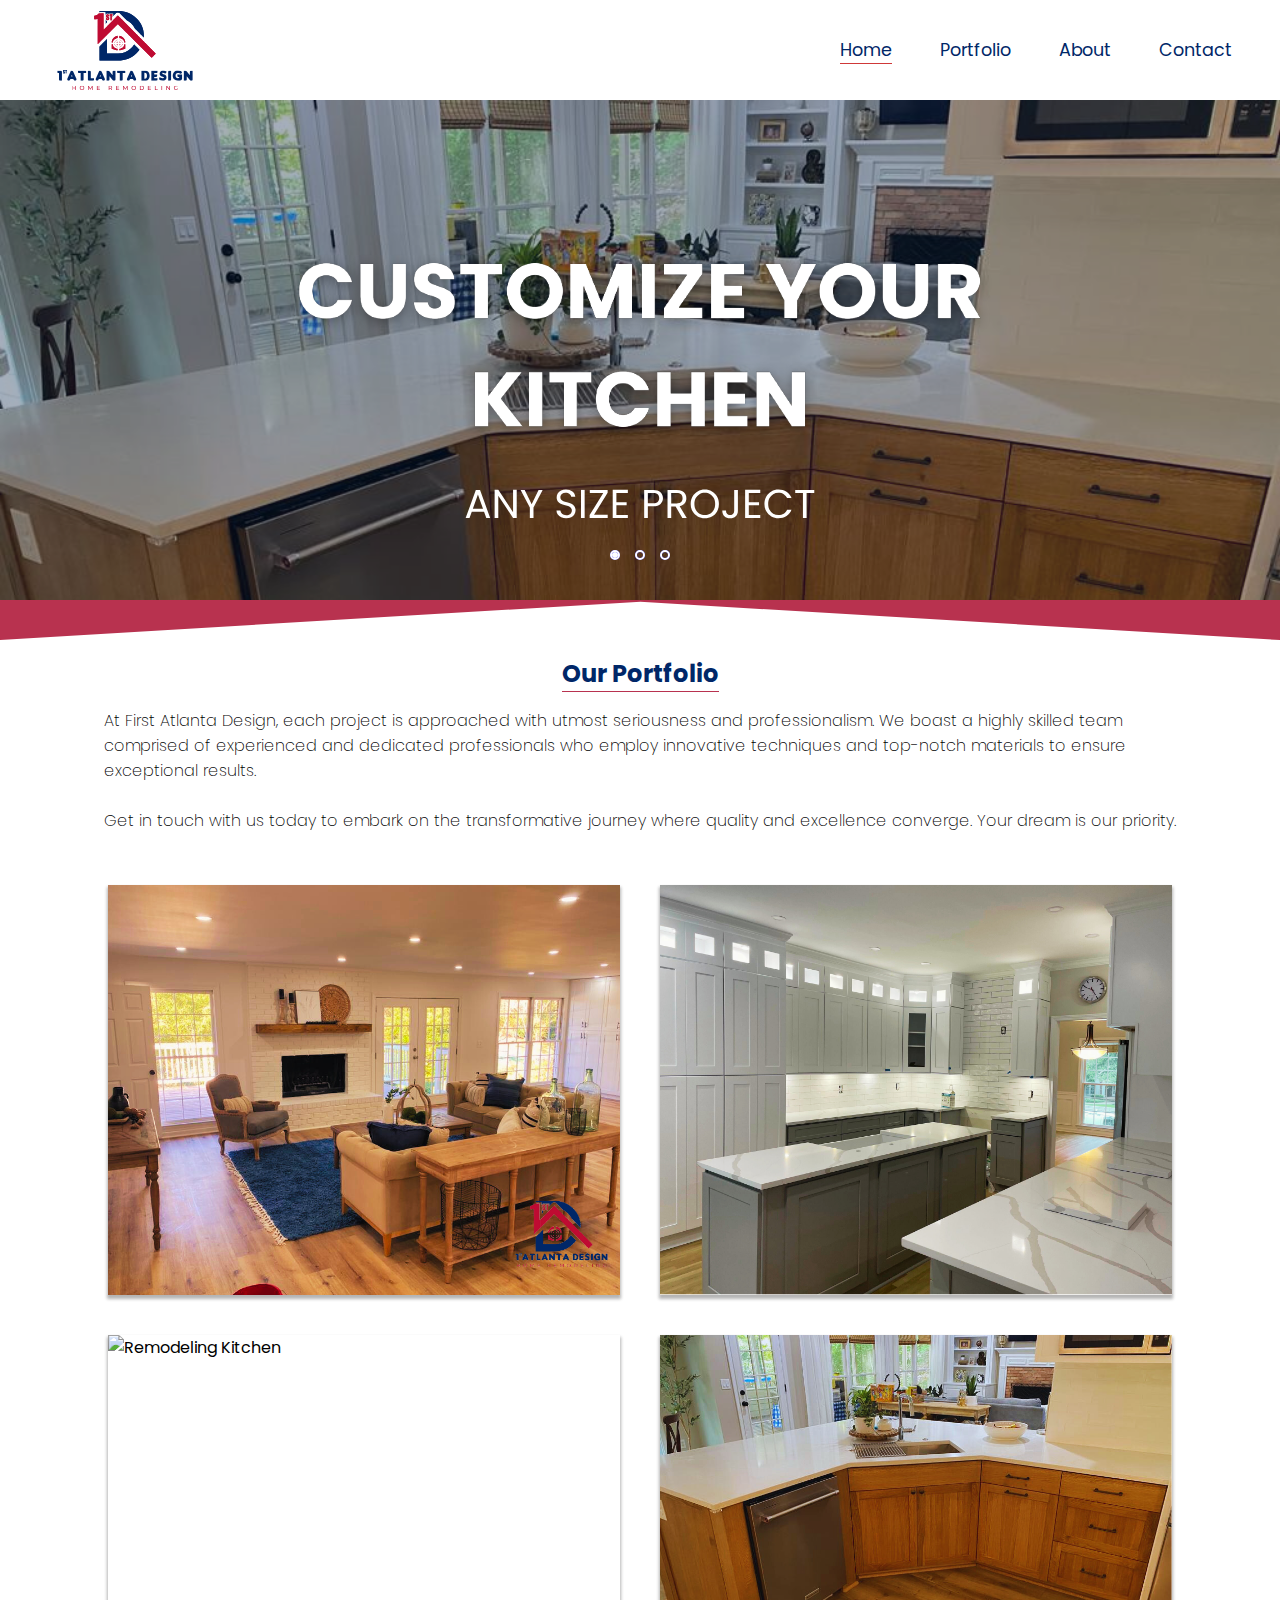
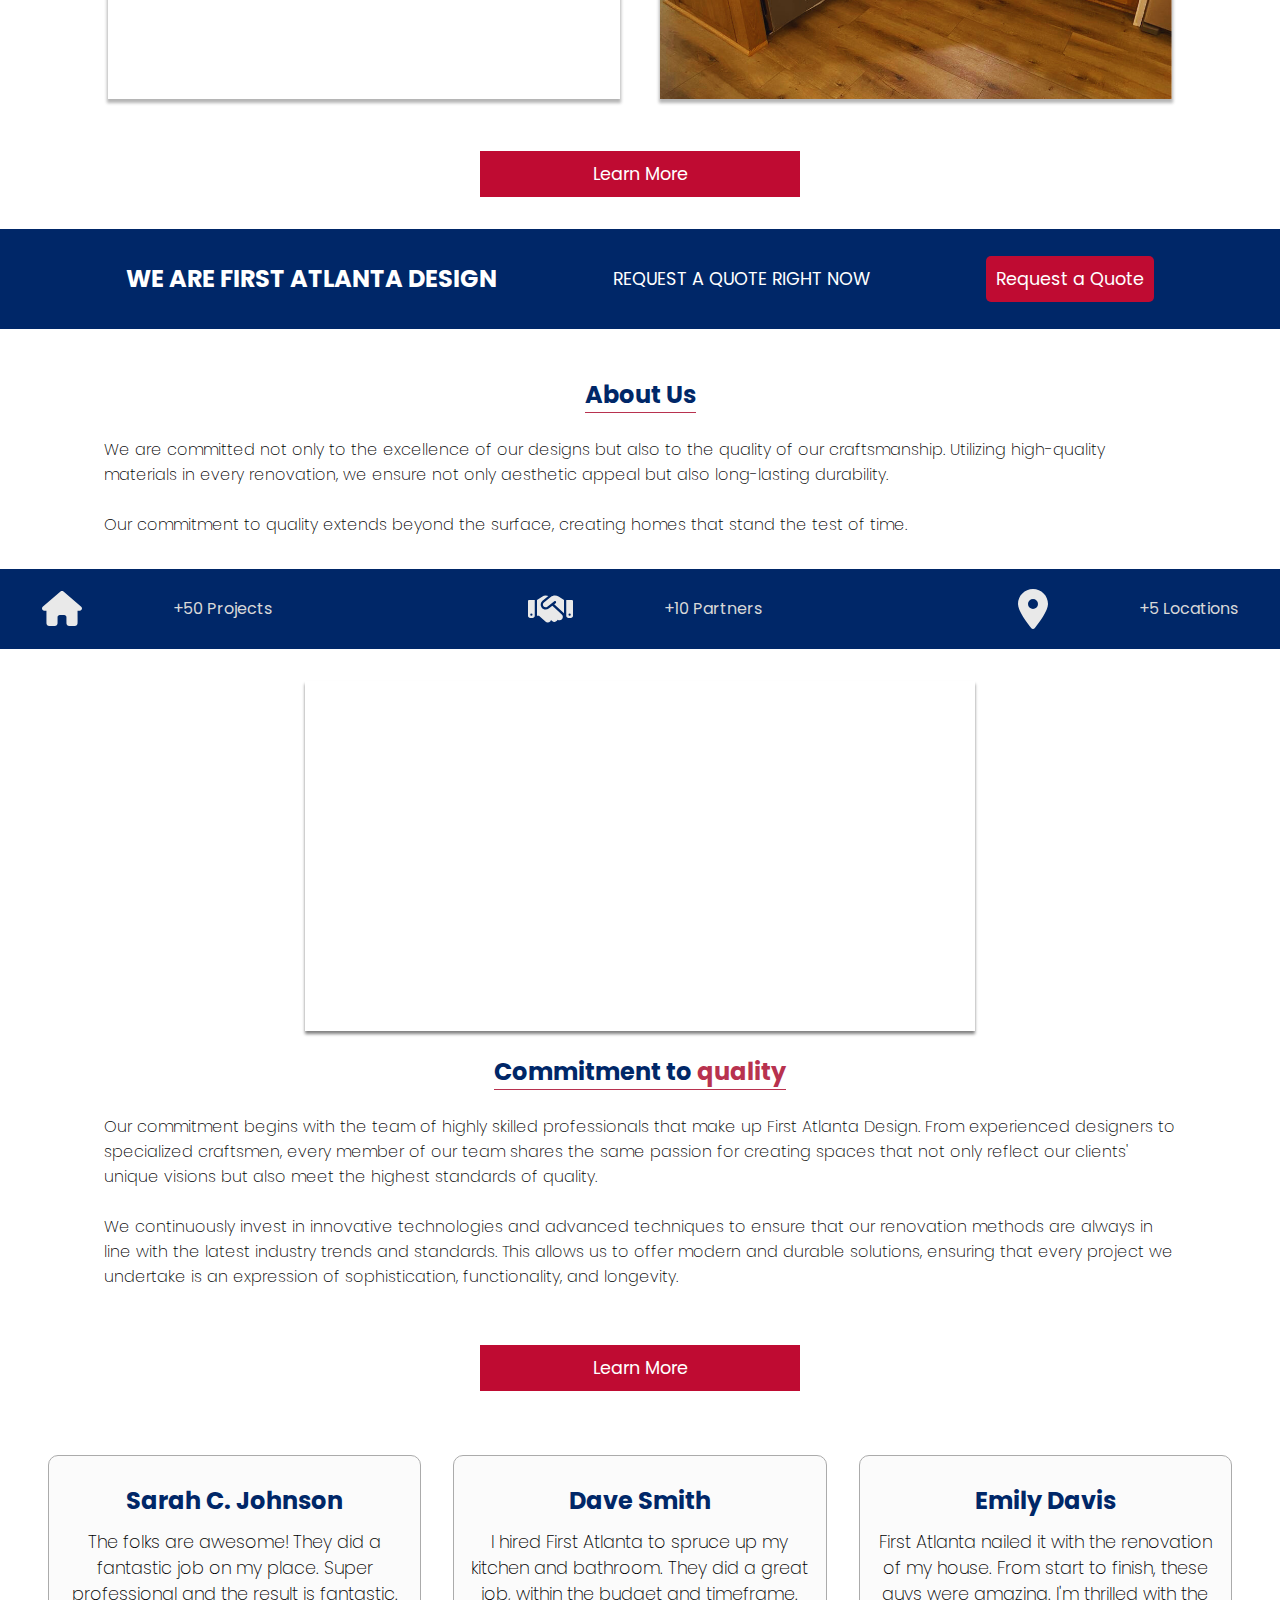
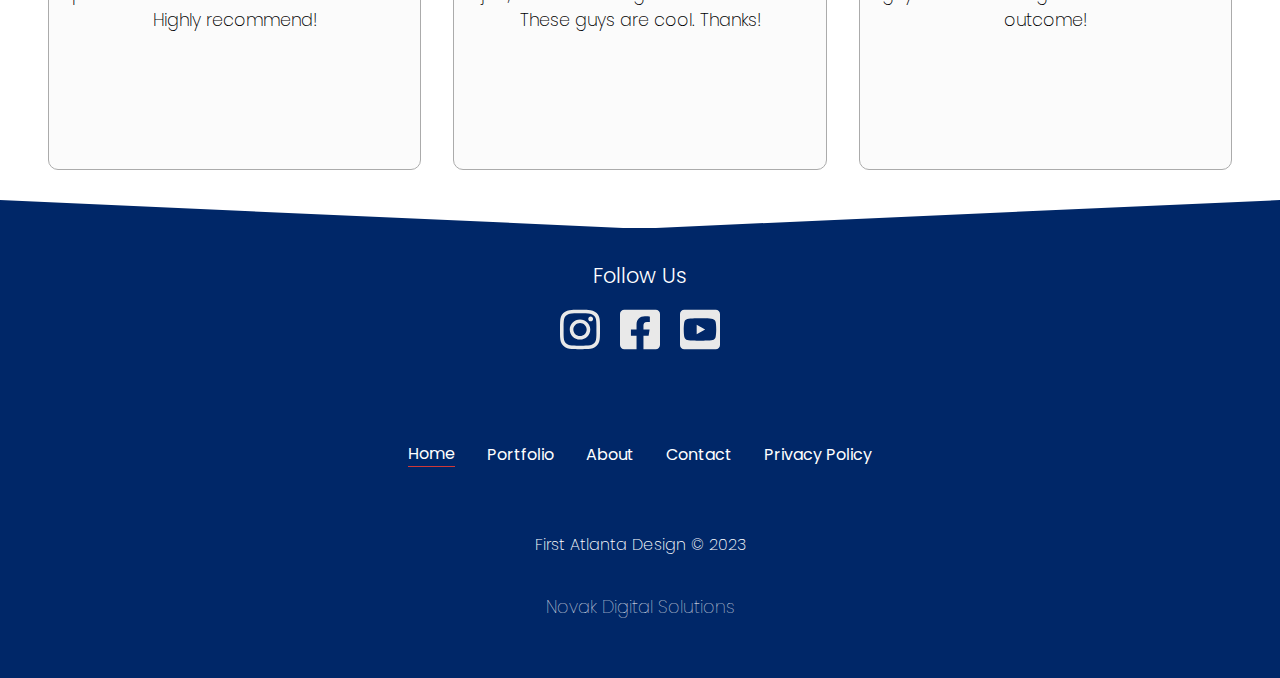
==== index.html @ 94e3d152 "Add files via upload" ====
<!DOCTYPE html>
<html lang="en">

<head>
    <meta charset="UTF-8">
    <meta http-equiv="Content-Language" content="en">
    <meta http-equiv="X-UA-Compatible" content="ie-edge">
    <meta name="viewport" content="width=device-width, initial-scale=1.0">
    <meta name="author" content="Novak Digital Solutions">
    <meta name="keywords" content="Home Remodeling, Home Customization, Residencial Construction, Kitchen Remodeling
    Kitchen, Living-room, Stairs, Roof Ceiling, Ilumination, Paint, Outside Deck, Deck, Window, Bathroom, Land and Houses, Interior Design Ideas, Home Interior Design, Construction Foreman, Costumer Service, Project Architect">
    <meta name="description"
        content="First Atlanta Design: Experts in residential renovations, remodeling, and construction. We transform kitchens, living rooms, and bathrooms with style and excellence.">
    <meta name="robots" content="index, follow">
    <link rel="stylesheet" href="Style/style.css">


    <title>First Atlanta Design - Home Remodeling</title>
    <link rel="shortcut icon" href="/Assets/favicon.svg" type="image/x-icon" />
</head>

<body>
    <!-- início do preloader -->
    <div id="preloader">
        <div class="inner">
            <!-- HTML DA ANIMAÇÃO MUITO LOUCA DO SEU PRELOADER! -->
            <img src="Assets/preloader-miniballs.gif">
        </div>
    </div>
    <!-- fim do preloader -->

    <!-- Link de navegação -->
    <header class="header">
        <nav class="navigation">
            <img src="/Images/logo.svg" class="logo" alt="Logo da empresa">
            <a href="index.html" class="link home">Home</a>
            <a href="portfolio.html" class="link">Portfolio</a>
            <a href="about.html" class="link">About</a>
            <a href="contact.html" class="link">Contact</a>
        </nav>
    </header>
    <!-- Fim Link de navegação -->

    <main>
        <div class="slider">

            <div class="slides">
                <!-- Radio Buttons -->
                <input type="radio" name="radio-btn" id="radio1">
                <input type="radio" name="radio-btn" id="radio2">
                <input type="radio" name="radio-btn" id="radio3">
                <!-- Fim Radio Buttons -->

                <!-- Slides Image -->
                <div class="slide first">
                    <img src="/Images/banner01.svg" alt="Remodeling kitchen">
                </div>
                <div class="slide">
                    <img src="/Images/banner02.svg" alt="Remodeling Kitchen">
                </div>
                <div class="slide">
                    <img src="/Images/banner03.svg" alt="Outside Reforming">
                </div>
                <!-- Fim Slides Image -->

                <div class="navigation-auto">
                    <div class="auto-btn1"></div>
                    <div class="auto-btn2"></div>
                    <div class="auto-btn3"></div>
                </div>
            </div>
            <div class="manual-navigation">
                <label for="radio1" class="manual-btn"></label>
                <label for="radio2" class="manual-btn"></label>
                <label for="radio3" class="manual-btn"></label>
            </div>
        </div>

        <!-- Divisor entre banner e segunda seção  -->
        <div class="divider">
            <svg data-name="Layer 1" xmlns="http://www.w3.org/2000/svg" viewBox="0 0 1200 120"
                preserveAspectRatio="none">
                <path d="M598.97 114.72L0 0 0 120 1200 120 1200 0 598.97 114.72z" class="shape-fill"></path>
            </svg>
        </div>
        <!-- Fim divisor entre banner e segunda seção  -->

        <!-- Seção do portfolio -->
        <section class="second-section">
            <h1 class="title">Our Portfolio</h1>
            <p class="description">At First Atlanta Design, each project is approached with utmost seriousness and
                professionalism. We boast a highly skilled team comprised of experienced and dedicated professionals who
                employ innovative techniques and top-notch materials to ensure exceptional results.<br><br> Get in touch
                with us
                today to embark on the transformative journey where quality and excellence converge. Your dream is our
                priority.</p>
            <div class="photos">
                <img src="/Images/image07.svg" class="primeira-foto" alt="Living Room customization">
                <img src="/Images/image02.svg" class="segunda-foto" alt="Remodeling Kitchen">
                <img src="/Images/image10.svg" class="terceira-foto" alt="Remodeling Kitchen">
                <img src="/Images/image05.svg" class="quarta-foto" alt="Wood Remodeling Kitchen">
            </div>
            <a href="portfolio.html" class="btn">Learn More</a>
        </section>

        <!-- Fim seção do portfolio -->

        <!-- Seção de solicitação de orçamentos -->

        <section class="request">
            <h1 class="titulo-request">we are first atlanta design</h1>
            <p class="description-request">Request a Quote right now</p>
            <a href="contact.html" class="request-btn">Request a Quote</a>
        </section>

        <!-- Fim seção de solicitação de orçamentos -->

        <!-- Seção de sobre nos -->
        <section class="third-section">
            <h1 class="title">About Us</h1>
            <p class="description">We are committed not only to the excellence of our designs but also to the quality of
                our craftsmanship. Utilizing high-quality materials in every renovation, we ensure not only aesthetic
                appeal but also long-lasting durability. <br><br>Our commitment to quality extends beyond the surface,
                creating
                homes that stand the test of time.</p>
            <div class="dados-empresa">
                <img src="/Assets/house.svg" class="house-icon" alt="House Icon">
                <p class="house-description">+50 Projects</p>
                <img src="/Assets/handshake.svg" class="handshake-icon" alt="Handshake Icon">
                <p class="handshake-description">+10 Partners</p>
                <img src="/Assets/location.svg" class="location-icon" alt="Location Icon">
                <p class="location-description">+5 Locations</p>
            </div>
        </section>

        <!-- Seção de video incluso na seção Sobre Nos  -->

        <section class="fourth-section">
            <div class="youtube">
                <iframe width="320" height="250" src="https://www.youtube.com/embed/yq4e_FE0lyQ?si=BPUG2X4Z642oX4-R"
                    class="youtube-video" title="YouTube video player" frameborder="0"
                    allow="accelerometer; autoplay; clipboard-write; encrypted-media; gyroscope; picture-in-picture; web-share"
                    allowfullscreen></iframe>
            </div>
            <h1 class="title">Commitment to <span class="span">quality</span></h1>
            <p class="description">Our commitment begins with the team of highly skilled professionals that make up
                First Atlanta Design. From experienced designers to specialized craftsmen, every member of our team
                shares the same passion for creating spaces that not only reflect our clients' unique visions but also
                meet the highest standards of quality.<br><br> We continuously invest in innovative technologies and
                advanced techniques to ensure that our renovation methods are always in line with the latest industry
                trends and standards. This allows us to offer modern and durable solutions, ensuring that every project
                we undertake is an expression of sophistication, functionality, and longevity.</p>
            <a href="about.html" class="btn">Learn More</a>
        </section>

        <!-- Fim Seção Sobre Nos  -->
        <!-- Fim seção video  -->

        <!-- Seção comentários Google -->
        <section class="fifth-section">
            <div class="ideia-one">
                <h4 class="ideia-title">Sarah C. Johnson</h4>
                <p class="ideia-description">The folks are awesome! They did a fantastic job on
                    my place. Super professional and the result is fantastic. Highly recommend!</p>
            </div>
            <div class="ideia-two">
                <h4 class="ideia-title">Dave Smith</h4>
                <p class="ideia-description">I hired First Atlanta to spruce up my kitchen and bathroom. They did
                    a great job, within the budget and timeframe. These guys are cool. Thanks!</p>
            </div>
            <div class="ideia-three">
                <h4 class="ideia-title">Emily Davis</h4>
                <p class="ideia-description">First Atlanta nailed it with the renovation of my house. From start
                    to finish, these guys were amazing. I'm thrilled with the outcome!</p>
            </div>
        </section>

        <!-- Fim seção comentários Google  -->

        <!-- Divider do rodapé -->
        <div class="divider-footer">
            <svg data-name="Layer 1" xmlns="http://www.w3.org/2000/svg" viewBox="0 0 1200 120"
                preserveAspectRatio="none">
                <path d="M598.97 114.72L0 0 0 120 1200 120 1200 0 598.97 114.72z" class="shape-fill"></path>
            </svg>
        </div>
        <!-- Fim seção Divider rodapé  -->
    </main>

    <!-- Seção rodapé  -->
    <footer class="footer-section">
        <!-- Seção Midia social  -->

        <div class="follow">
            <h4 class="follow-us">Follow Us</h4>
            <a href="https://www.instagram.com/firstatlantadesign/" target="_blank"><img src="/Assets/instagram.svg"
                    class="instagram-icon" alt="Instagram Icon"></a>
            <a href="https://www.facebook.com/profile.php?id=61553180494663" target="_blank"><img
                    src="/Assets/facebook.svg" class="facebook-icon" alt=" Facebook Icon"></a>
            <a href="#"><img src="/Assets/youtube.svg" class="youtube-icon" alt="Youtube Icon"></a>
        </div>

        <!-- FIM Seção de link midia social -->

        <!-- Seção Links inferiores -->
        <div class="menu-footer">
            <a href="index.html" class="link-footer home">Home</a>
            <a href="portfolio.html" class="link-footer">Portfolio</a>
            <a href="about.html" class="link-footer">About</a>
            <a href="contact.html" class="link-footer">Contact</a>
            <a href="privacy.html" class="link-footer">Privacy Policy</a>
        </div>
        <!-- Fim seção links inferiores  -->

        <div class="copyright">
            <h5 class="description-copyright">First Atlanta Design &copy; 2023</h5>
        </div>
        <div class="novak-digital">
            <a href="https://www.instagram.com/novak.solucoes.digitais/" target="_blank" class="novak">Novak Digital
                Solutions</a>
        </div>
    </footer>


    <script src="/Script/banner.js"></script>
    <script src="/Script/preloader.js"></script>
</body>

</html>
---- Style/style.css ----
@import url('https://fonts.googleapis.com/css2?family=Poppins:wght@100;200;300;400;500;600;700&display=swap');

* {
    margin: 0;
    padding: 0;
    box-sizing: border-box;
    text-decoration: none;
}

body {
    font-size: 16px;
    font-family: 'Poppins', sans-serif;
    text-decoration: none;

}

.header {
    display: flex;
    height: 100px;

}

.logo {
    width: 105px;
    margin: 0.5rem auto;
}

.navigation {
    display: flex;
    width: 100%;
    background: #FFF;
    align-items: center;
    justify-content: flex-end;
    box-shadow: 0px 0px 5px 0px rgb(191, 191, 191);
    transition: all 0.5s;
}

.navigation .logo {
    margin-left: 15px;
}

.link {
    margin-right: 0.6rem;
    color: #002768;
    font-size: 0.8rem;
    transition: all 0.3s;
}

.link:hover {
    color: grey;
    transform: scale(1.1);
    border-bottom: 1px solid rgb(207, 56, 56);
}

.navigation .home {
    border-bottom: 1px solid rgb(207, 56, 56);
}

.slider {
    margin: 0 auto;
    width: 100%;
    height: 232px;
    overflow: hidden;
}

.slides {
    width: 400%;
    height: 350px;
    display: flex;
}

.slides input {
    display: none;
}

.slide {
    width: 25%;
    position: relative;
    transition: all 1s;
}

.slide img {
    width: 100%;

}

.manual-navigation {
    position: absolute;
    width: 100%;
    margin-top: -140px;
    display: flex;
    justify-content: center;
}

.manual-btn {
    border: 2px solid #FFF;
    padding: 3px;
    border-radius: 10px;
    cursor: pointer;
    transition: 1s;
}

.manual-btn:not(:last-child) {
    margin-right: 15px;
}

.manual-btn:hover {
    background-color: #FFF;
}

#radio1:checked~.first {
    margin-left: 0;
}

#radio2:checked~.first {
    margin-left: -25%;
}

#radio3:checked~.first {
    margin-left: -50%;
}

.navigation-auto div {
    border: 2px solid blue;
    padding: 3px;
    border-radius: 10px;
    cursor: pointer;
    transition: all 1s;
}

.navigation-auto {
    position: absolute;
    width: 100%;
    margin-top: 210px;
    display: flex;
    justify-content: center;
}

.navigation-auto div:not(:last-child) {
    margin-right: 15px;
}

#radio1:checked~.navigation-auto .auto-btn1 {
    background-color: #FFF;
}

#radio2:checked~.navigation-auto .auto-btn2 {
    background-color: #FFF;
}

#radio3:checked~.navigation-auto .auto-btn3 {
    background-color: #FFF;
}

.second-section {
    display: flex;
    flex-direction: column;
    justify-content: center;
    align-items: center;
    transition: all 0.5s;
}

.second-section .title {
    margin: 1rem auto;
    color: #002768;
    border-bottom: 1px solid #b8324f;
}

.second-section .description {
    margin-bottom: 1.5rem;
    padding: 0 2.5rem;
    text-align: start;
    font-size: 1.1rem;
    font-weight: 200;
}

.photos {
    display: flex;
    justify-content: center;
    flex-wrap: wrap;
    transition: all 0.5s;

}

.primeira-foto,
.segunda-foto,
.terceira-foto {
    width: 75%;
    margin: 10px;
    /* border-radius: 15px; */
    box-shadow: 0px 3px 3px 1px rgb(181, 181, 181);
    transition: all 0.3s;
    overflow: hidden;
}

.quarta-foto {
    display: none;
    overflow: hidden;
    transition: 0.3s all;
}

.btn {
    margin: 1rem auto;
    display: flex;
    justify-content: center;
    align-items: center;
    font-size: 0.8rem;
    width: 25%;
    padding: 8px 10px;
    color: white;
    white-space: nowrap;
    background: #BF0B32;
    transition: all 0.3s;
}

.btn:hover {
    transform: scale(1.1);
    border-radius: 5px;
    background: #b8324f;

}

.divider {
    margin: -5px auto;
    width: 100%;
    overflow: hidden;
    line-height: 0;
    transform: rotate(180deg);
}

.divider svg {
    position: relative;
    display: block;
    width: calc(100% + 1.3px);
    height: 40px;
}

.divider .shape-fill {
    fill: #B8324F;
}

.request {
    display: flex;
    flex-direction: column;
    justify-content: center;
    align-items: center;
    padding: 10px;
    background: #002768;
    transition: all 0.5s;
}

.request .titulo-request {
    color: #FFF;
    font-size: 18px;
    text-transform: uppercase;
    margin: 1rem auto;
}

.request .description-request {
    color: #FFF;
    text-transform: uppercase;
    margin-bottom: 1rem;
}

.request-btn {
    text-decoration: none;
    color: #FFF;
    padding: 10px;
    border-radius: 5px;
    background: #BF0B32;
    transition: all 0.3s;
    margin: 1rem auto;
}

.request-btn:hover {
    transform: scale(1.1);
    background: #b8324f;
}

.third-section {
    display: flex;
    flex-direction: column;
    align-items: center;
    transition: all 0.5s;
}

.third-section .title {
    margin-top: 3rem;
    color: #002768;
    border-bottom: 1px solid #b8324f;
}

.third-section .description {
    margin: 1.5rem 0 1.5rem 0;
    padding: 0 2.5rem;
    text-align: start;
    font-size: 1.1rem;
    font-weight: 200;
}

.dados-empresa {
    display: flex;
    align-items: center;
    justify-content: space-between;
    width: 100%;
    height: 100px;
    padding: 15px;
    color: rgb(216, 216, 216);
    background: #002768;
    transition: all 0.5s;
}

.house-icon {
    width: 35px;
    
}

.handshake-icon {
    width: 40px;
}

.location-icon {
    width: 25px;
}

.house-icon,
.handshake-icon,
.location-icon {
    filter: brightness(0) saturate(100%) invert(100%) sepia(15%) saturate(171%) hue-rotate(191deg) brightness(120%) contrast(83%);
}

.dados-empresa .house-description,
.handshake-description,
.location-description {
    font-size: 0.7rem;
    align-items: center;
    text-align: center;
}

.fourth-section {
    display: flex;
    flex-direction: column;
    align-items: center;
    width: 100%;
    justify-content: center;
    margin: 2rem auto;
}

.fourth-section .youtube-video {
    box-shadow: 0px 3px 3px 0px gray;
    
}

.fourth-section .description {
    margin: 1.5rem auto;
    padding: 0 2.5rem;
    text-align: start;
    font-size: 1.1rem;
    font-weight: 200;
}

.fourth-section .title {
    margin-top: 1rem;
    color: #002768;
    border-bottom: 1px solid #b8324f;


}

.title span {
    color: #b8324f;
}

.fifth-section {
    display: flex;
    flex-direction: column;
    justify-content: center;
    align-items: center;
    margin: 2rem 2rem;
}

.ideia-one,
.ideia-two,
.ideia-three {
    width: 100%;
    height: 240px;
    align-items: center;
    text-align: center;
    justify-content: center;
    padding: 1rem;
    border: 1px solid rgb(171, 171, 171);
    border-radius: 10px;
    margin-bottom: 2rem;
    background: rgb(251, 251, 251);
}

.ideia-title {
    margin: 0.7rem auto;
    color: #002768;
}

.ideia-description {
    font-weight: 200;
}

.divider-footer {
    margin: -2px auto;
    width: 100%;
    overflow: hidden;
    line-height: 0;
    transform: rotate(0deg);
}

.divider-footer svg {
    position: relative;
    display: block;
    width: calc(100% + 1.3px);
    height: 30px;
}

.divider-footer .shape-fill {
    fill: #002768;
}

.footer-section {
    width: 100%;
    display: flex;
    align-items: flex-start;
    justify-content: center;
    background: #002768;
    height: 50vh;
    flex-flow: wrap;
}

.menu-footer .home {
    border-bottom: 1px solid rgb(207, 56, 56);
}

.follow {
    margin: 1rem auto;
}

.follow-us {
    margin-top: 1rem;
    font-size: 14px;
    color: #FFF;
    font-weight: 300;
    text-align: center;
    margin-bottom: 1rem;
}

.instagram-icon,
.facebook-icon,
.youtube-icon {
    width: 30px;
    filter: brightness(0) saturate(100%) invert(100%) sepia(15%) saturate(171%) hue-rotate(191deg) brightness(120%) contrast(83%);
    transition: 0.5s;
}

.follow a:not(:last-child) {
    margin-right: 1rem;

}

.follow img:hover {
    transform: scale(1.2);

}

.menu-footer {
    display: flex;
    align-items: flex-end;
    justify-content: center;
    font-size: 10px;
    width: 100%;
}

.link-footer {
    text-decoration: none;
    color: #FFF;
    margin: 0.5rem;
    transition: all 0.5s;
}

.link-footer:hover {
    transform: scale(1.1);
    border-bottom: 1px solid red;
}

.copyright {
    display: flex;
    flex-direction: column;
    justify-content: center;
    align-items: center;
    flex-flow: wrap;
    width: 100%;
}

.description-copyright {
    color: #FFF;
    font-size: 12px;
    font-weight: 200;
}

.novak-digital {
    display: flex;
    justify-content: center;
    align-items: center;
}

.novak {
    color: #FFF;
    font-weight: 100;
    font-size: 10px;
    transition: 0.5s all;
}

.novak:hover {
    transform: scale(1.1);
    border-bottom: 1px solid white;
}

#preloader {
    position: fixed;
    top: 0;
    left: 0;
    right: 0;
    bottom: 0;
    background-color: #FFF;
    /* cor do background que vai ocupar o body */
    z-index: 999;
    /* z-index para jogar para frente e sobrepor tudo */
}

#preloader .inner {
    position: absolute;
    top: 50%;
    /* centralizar a parte interna do preload (onde fica a animação)*/
    left: 50%;
    transform: translate(-50%, -50%);
}

/* end: Preloader */

@media screen and (min-width:468px) {
    .logo {
        width: 130px;
        margin: 0.5rem auto;
        transition: 0.5s all;
    }

    .link {
        margin-right: 1rem;
        font-size: 1.1rem;
    }

    .slider {
        height: 300px;
        transition: 1s ease-in-out;
    }

    .manual-navigation {
        margin-top: -80px;
        transition: 1s all;
    }

    .navigation-auto {
        margin-top: 270px;
        transition: 1s all;
    }

    .second-section .title {
        margin: 1rem auto;
        font-size: 1.5rem;
    }

    .second-section .description {
        margin-bottom: 2rem;
        font-size: 1rem;
        width: 90%;

    }

    .primeira-foto,
    .segunda-foto,
    .terceira-foto {
        width: 90%;
        transition: 1s all;
    }

    .btn {
        font-size: 1.1rem;
        padding: 10px 10px;
    }

    .request .titulo-request {
        font-size: 1.5rem;
    }

    .request .description-request {
        font-size: 1.1rem;
    }

    .request-btn {
        padding: 10px;
        font-size: 1.1rem;
    }

    .third-section .title {
        font-size: 1.5rem;
    }

    .third-section .description {
        margin: 1.5rem 0 2rem 0;
        font-size: 1rem;
        width: 90%;
    }

    .dados-empresa {
        height: 150px;
        padding: 50px;
    }

    .dados-empresa .house-description,
    .handshake-description,
    .location-description {
        font-size: 1rem;
    }

    .house-icon {
        width: 40px;
    }

    .handshake-icon {
        width: 45px;
    }

    .location-icon {
        width: 30px;
    }

    .youtube iframe {
        width: 470px;
        height: 350px;
    }

    .fourth-section .title {
        font-size: 1.5rem;
    }

    .fourth-section .description {
        font-size: 1rem;
        width: 90%;
    }

    .ideia-one,
    .ideia-two,
    .ideia-three {
        height: 180px;
    }

    .ideia-title {
        font-size: 1.5rem;
    }

    .ideia-description {
        font-size: 1.1rem;
    }

    .follow-us {
        font-size: 1.3rem;
    }

    .instagram-icon,
    .facebook-icon,
    .youtube-icon {
        width: 40px;
    }

    .menu-footer {
        font-size: 1rem;
        gap: 1rem;
    }

    .description-copyright {
        font-size: 1rem;
        margin-bottom: 0.5rem;
    }

    .novak {
        font-size: 1.1rem;
    }

}

@media screen and (min-width:770px) {
    .logo {
        width: 150px;
    }

    .navigation .logo {
        margin-left: 50px;
    }

    .link {
        margin-right: 3rem;
    }

    .slider {
        height: 500px;
    }

    .manual-navigation {
        margin-top: 100px;
    }

    .navigation-auto {
        margin-top: 450px;
    }

    .quarta-foto {
        display: block;
        width: 40%;
        margin: 20px;
        box-shadow: 0px 3px 3px 1px rgb(181, 181, 181);
    }

    .primeira-foto,
    .segunda-foto,
    .terceira-foto,
    .quarta-foto {
        display: flex;
        margin: 20px;
        width: 40%;
        object-fit: cover;
        overflow: hidden;
    }

    .request {
        flex-direction: row;
        height: 100px;
    }

    .request .description-request {
        margin-bottom: 0;
    }

    .house-icon,
    .handshake-icon,
    .location-icon:not(:last-child) {
        margin-right: -100px;
        margin-left: 2rem;
    }

    .dados-empresa {
        padding: 10px;
        height: 80px;
    }

    .dados-empresa .house-description,
    .handshake-description,
    .location-description {
        font-size: 1rem;
        margin-right: 2rem;
    }

    .youtube iframe {
        width: 670px;
        height: 350px;
    }

    .ideia-one,
    .ideia-two,
    .ideia-three {
        height: 40vh;
        margin: auto 1rem;
        overflow: hidden;
        object-fit: cover;
    }

    .fifth-section {
        flex-direction: row;
    }

    .navigation {
        justify-content: space-between;

    }

    .divider {
        margin: 0 auto
    }

    .btn {
        margin: 2rem auto;
    }

    .novak {
        margin-top: -20px;
    }
}

@media screen and (min-width:1024px) {

    .ideia-one,
    .ideia-two,
    .ideia-three {
        height: 35vh;
    }

    .description-copyright {
        margin-bottom: 0;
    }
}
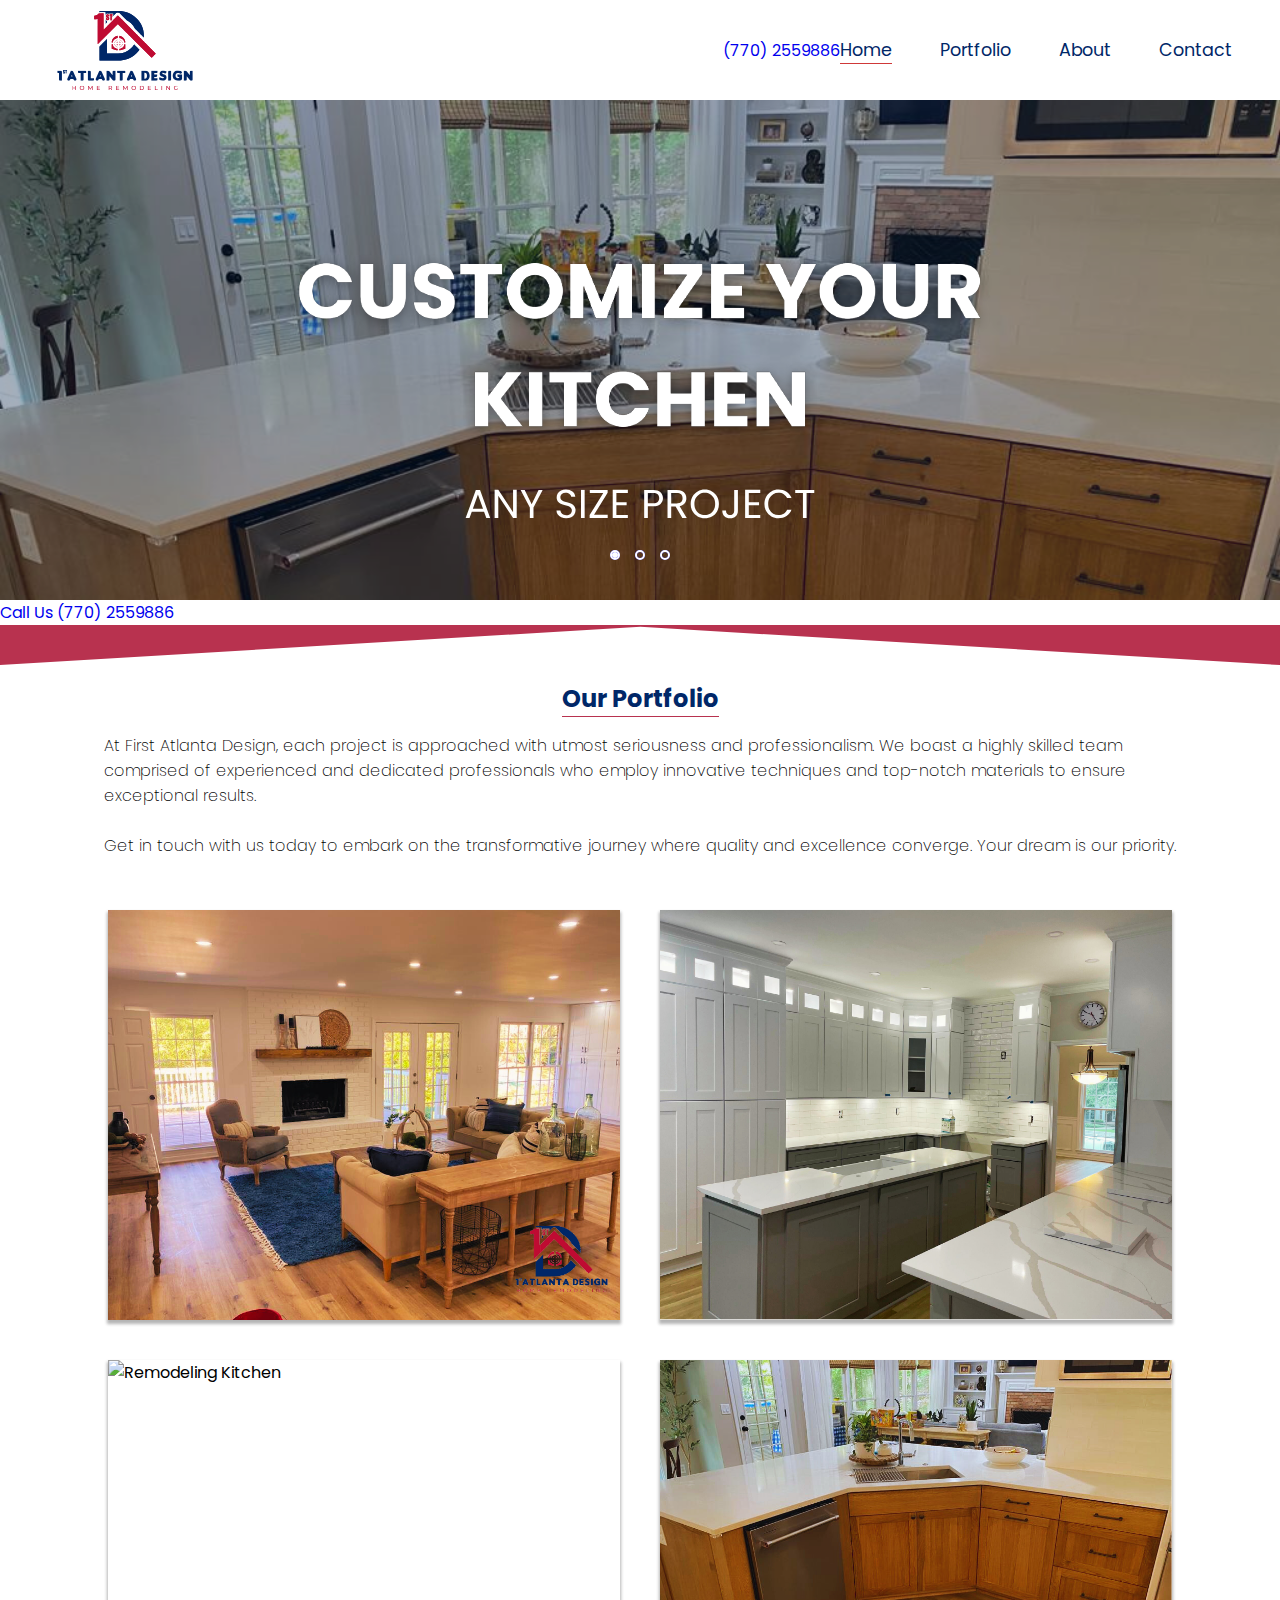
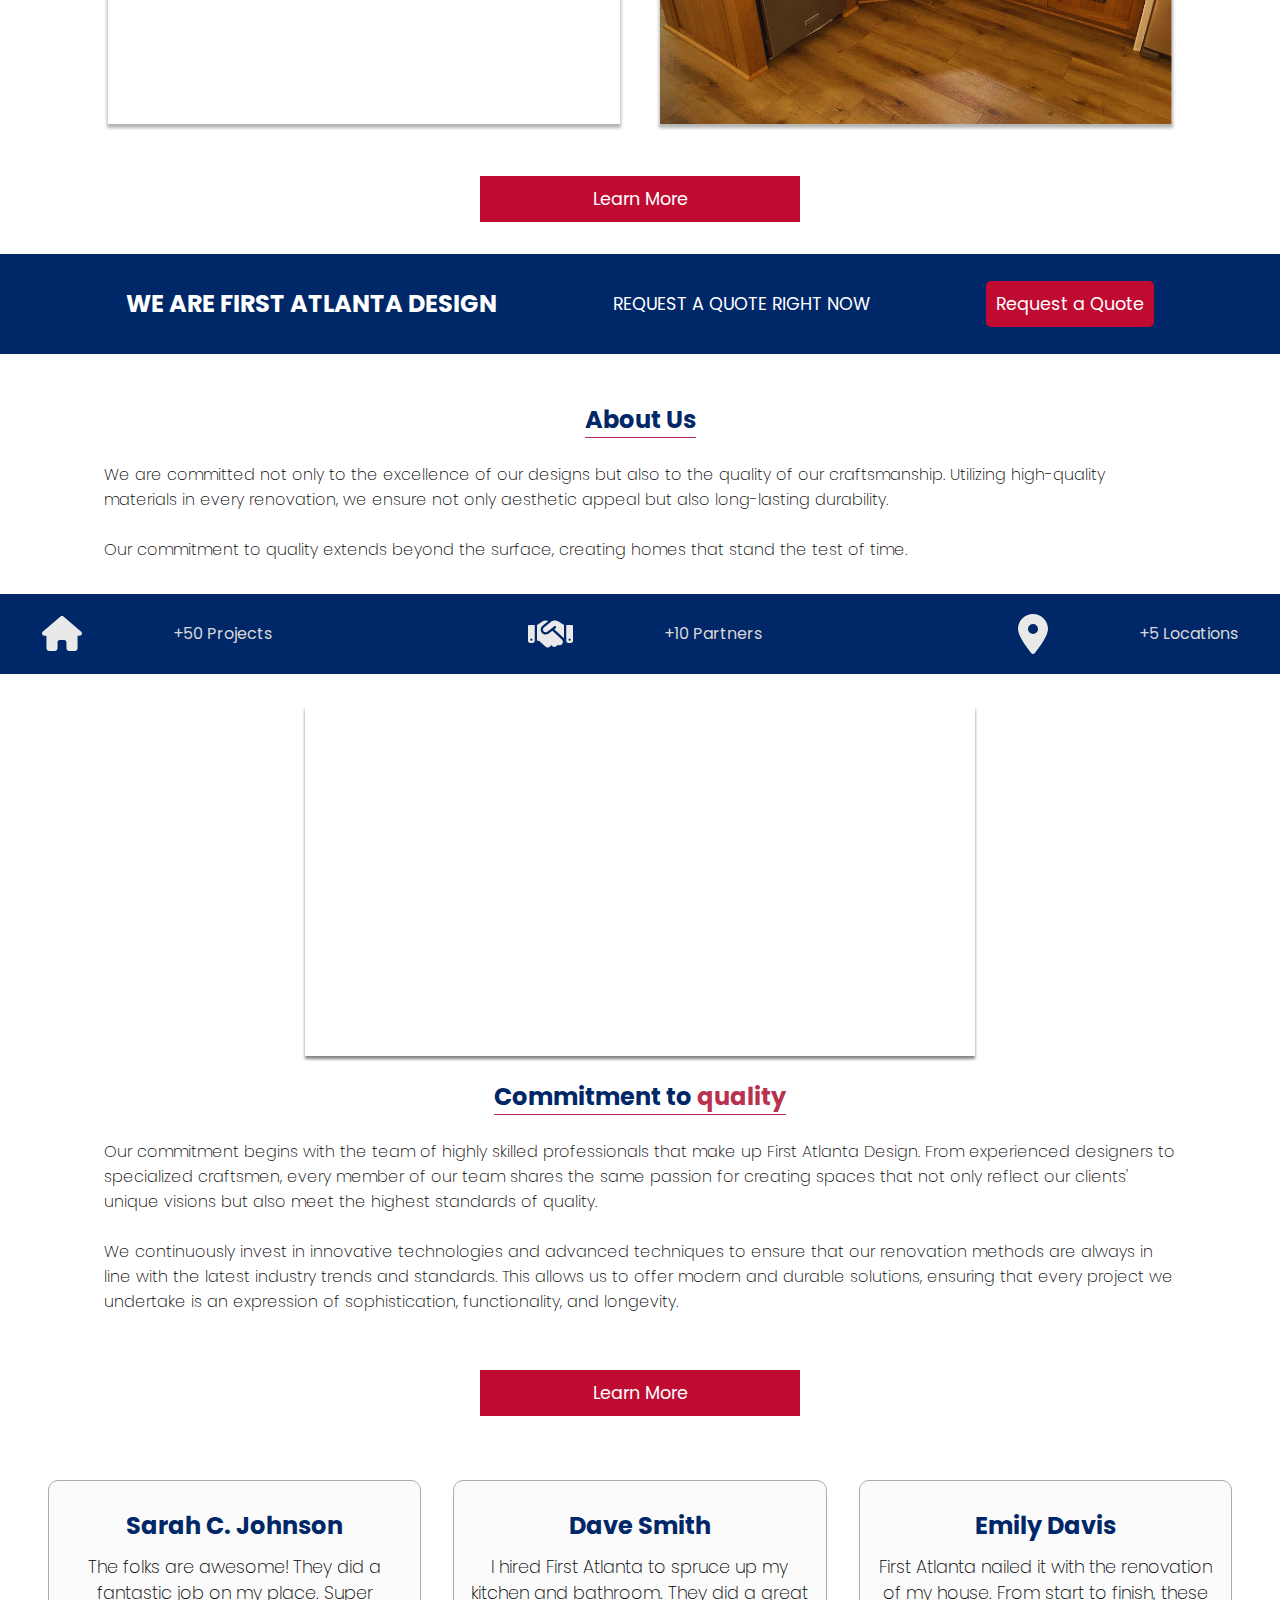
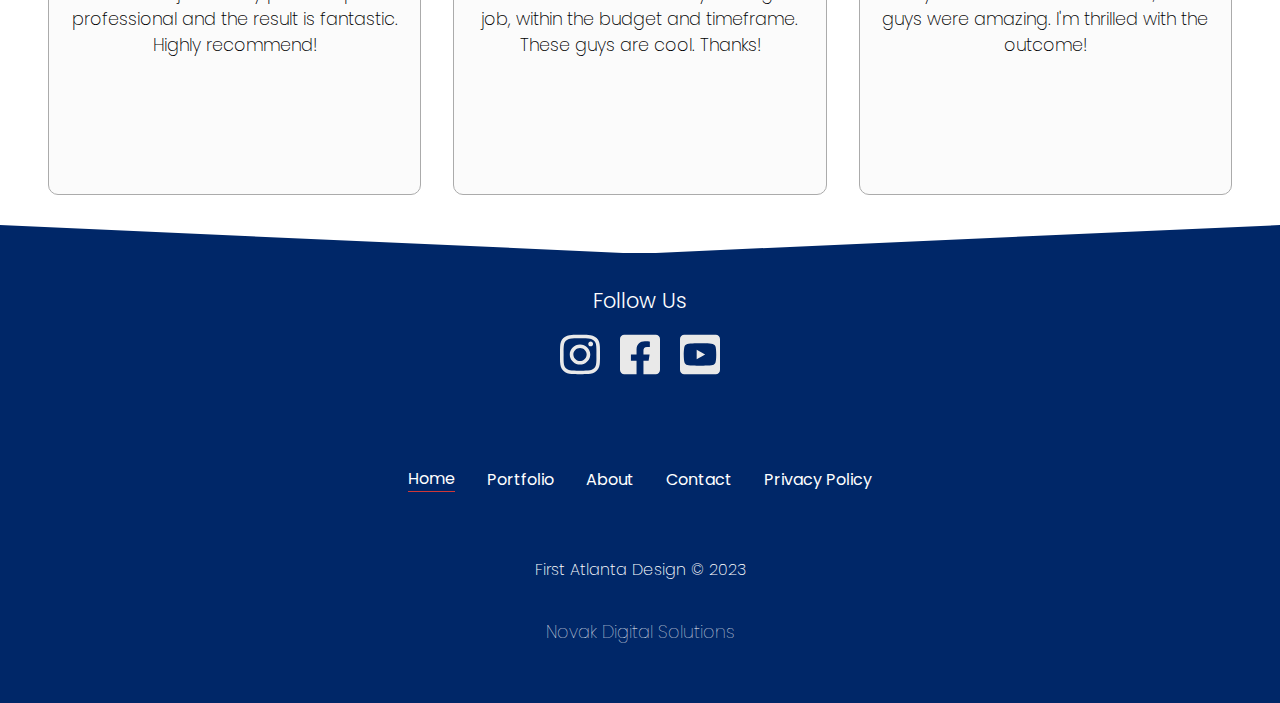
==== commit 1063b6a4: "Add files via upload" ====
--- a/index.html
+++ b/index.html
@@ -33,6 +33,7 @@
     <header class="header">
         <nav class="navigation">
             <img src="/Images/logo.svg" class="logo" alt="Logo da empresa">
+            <a href="tel:7702559886" class="phone">(770) 2559886</a>
             <a href="index.html" class="link home">Home</a>
             <a href="portfolio.html" class="link">Portfolio</a>
             <a href="about.html" class="link">About</a>
@@ -74,6 +75,10 @@
                 <label for="radio2" class="manual-btn"></label>
                 <label for="radio3" class="manual-btn"></label>
             </div>
+        </div>
+
+        <div class="phone-call">
+            <a href="tel:7702559886" class="phone">Call Us (770) 2559886</a>
         </div>
 
         <!-- Divisor entre banner e segunda seção  -->
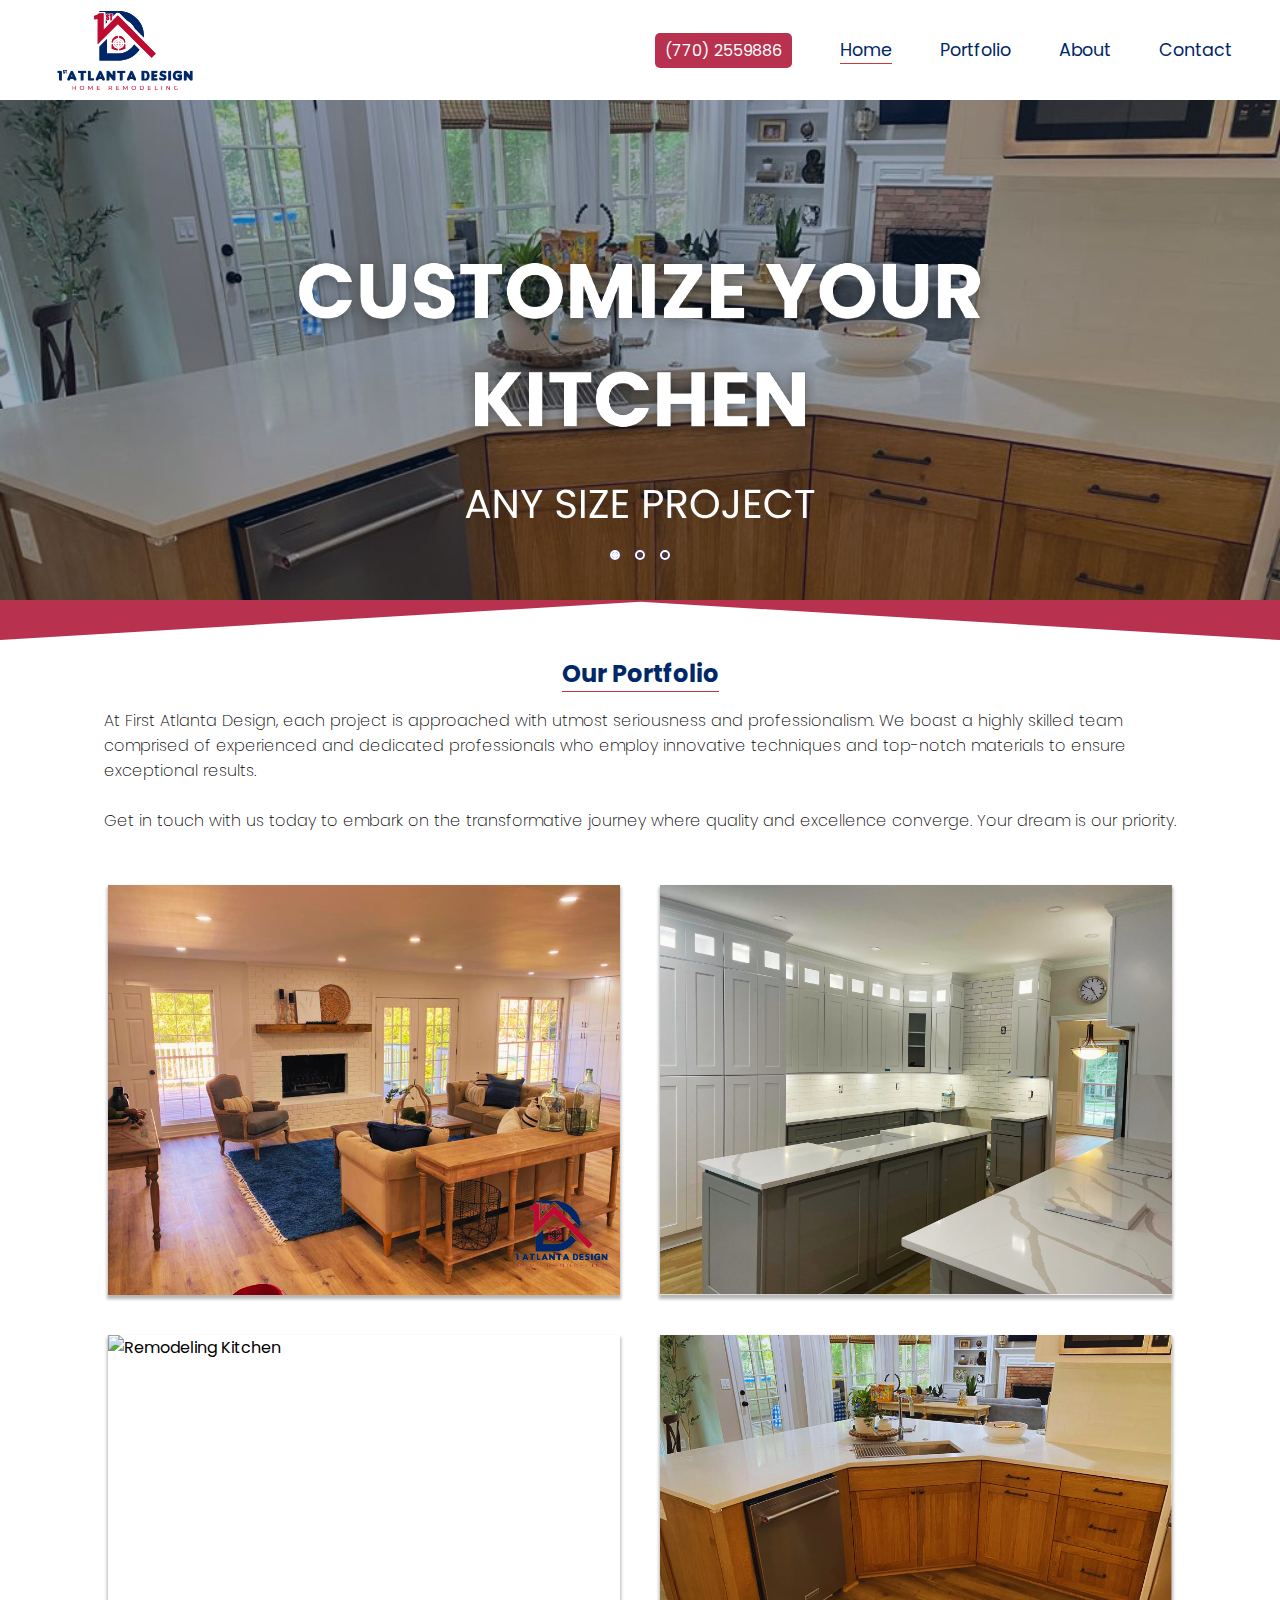
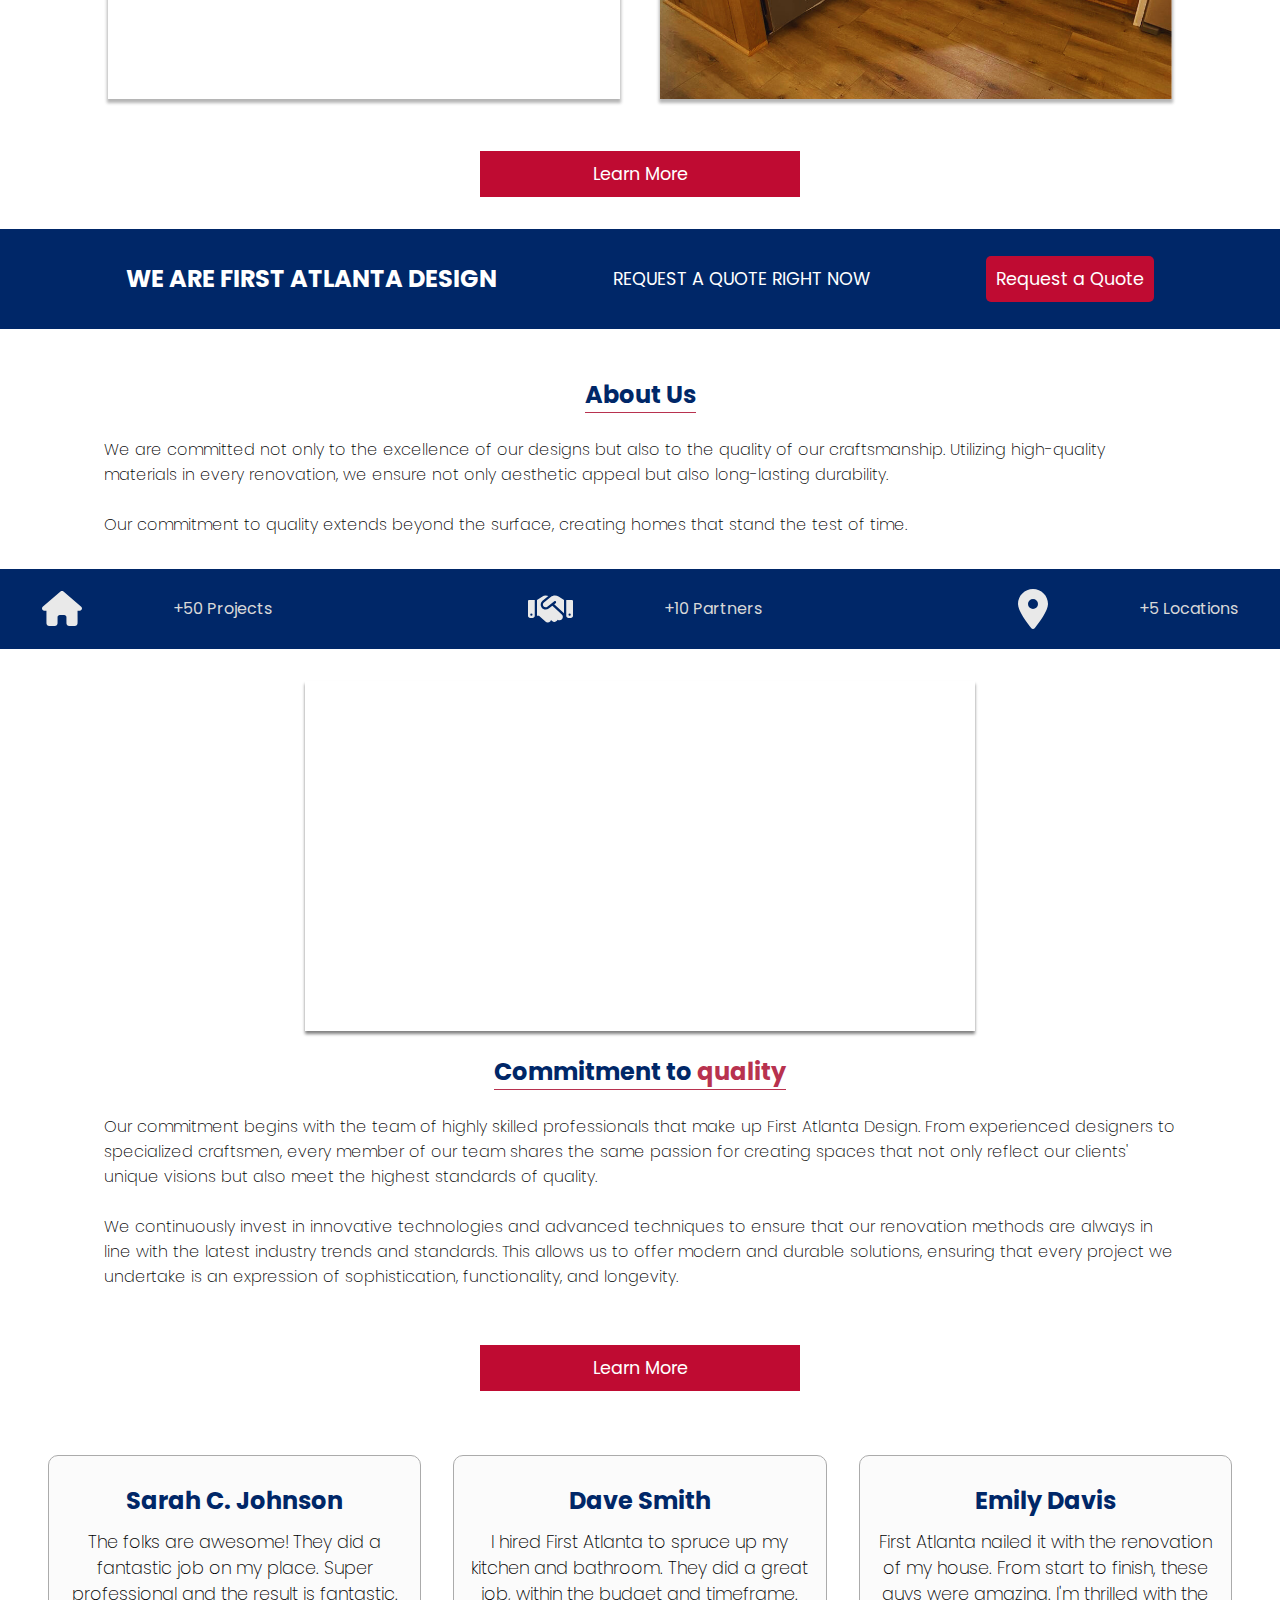
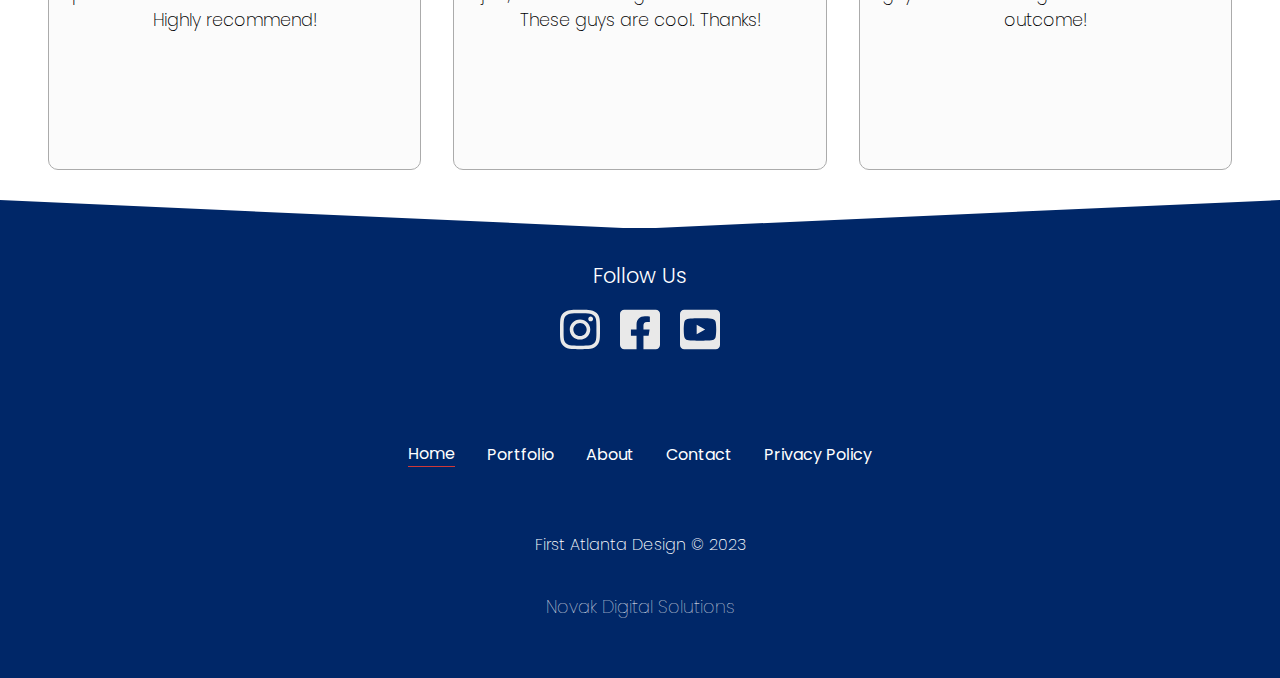
==== commit f3edecf6: "index.html" ====
--- a/index.html
+++ b/index.html
@@ -142,7 +142,7 @@
 
         <section class="fourth-section">
             <div class="youtube">
-                <iframe width="320" height="250" src="https://www.youtube.com/embed/yq4e_FE0lyQ?si=BPUG2X4Z642oX4-R"
+                <iframe width="320" height="250" src="https://www.youtube.com/embed/lSv0Ze5A22c?si=b3EL2XfVNkTioRdL"
                     class="youtube-video" title="YouTube video player" frameborder="0"
                     allow="accelerometer; autoplay; clipboard-write; encrypted-media; gyroscope; picture-in-picture; web-share"
                     allowfullscreen></iframe>
@@ -231,4 +231,4 @@
     <script src="/Script/preloader.js"></script>
 </body>
 
-</html>+</html>
--- a/Style/style.css
+++ b/Style/style.css
@@ -37,6 +37,19 @@
 
 .navigation .logo {
     margin-left: 15px;
+}
+.navigation .phone{
+    display: none;
+    font-size: 16px;
+    padding: 5px 10px;
+    color: #FFF;
+    background-color: #b8324f;
+    border-radius: 5px;
+    margin-right: 5rem;
+    transition: 0.5s all;
+}
+.navigation .phone:hover {
+    transform: scale(1.1);
 }
 
 .link {
@@ -106,6 +119,20 @@
 
 .manual-btn:hover {
     background-color: #FFF;
+}
+.phone-call {
+    display: flex;
+    justify-content: center;
+}
+.phone-call .phone{
+    position: absolute;
+    top: 265px;
+    font-size: 10px;
+    border-radius: 5px;
+    padding: 5px;
+    color: #FFF;
+    background-color: #b8324f;
+    transform: 0.5s all;
 }
 
 #radio1:checked~.first {
@@ -568,6 +595,11 @@
         margin-top: 270px;
         transition: 1s all;
     }
+    .phone-call .phone{
+        top: 330px;
+        font-size: 14px;
+        
+    }
 
     .second-section .title {
         margin: 1rem auto;
@@ -692,6 +724,24 @@
     }
 
 }
+@media screen and (max-width: 590px){
+    .phone-call .phone{
+        display: block;
+    }
+    .navigation .phone{
+        display: none;
+    }
+}
+@media screen and (min-width: 591px) {
+    .phone-call .phone{
+        display: none;
+    }
+    .navigation .phone{
+        display: block;
+        margin-right: 1rem;
+        white-space: nowrap;
+    }
+}
 
 @media screen and (min-width:770px) {
     .logo {
@@ -699,7 +749,10 @@
     }
 
     .navigation .logo {
-        margin-left: 50px;
+        margin-left: 10px;
+    }
+    .navigation .phone{
+        margin-right: 3rem;
     }
 
     .link {
@@ -801,7 +854,9 @@
 }
 
 @media screen and (min-width:1024px) {
-
+ .navigation .logo{
+    margin-left: 50px;
+ }
     .ideia-one,
     .ideia-two,
     .ideia-three {
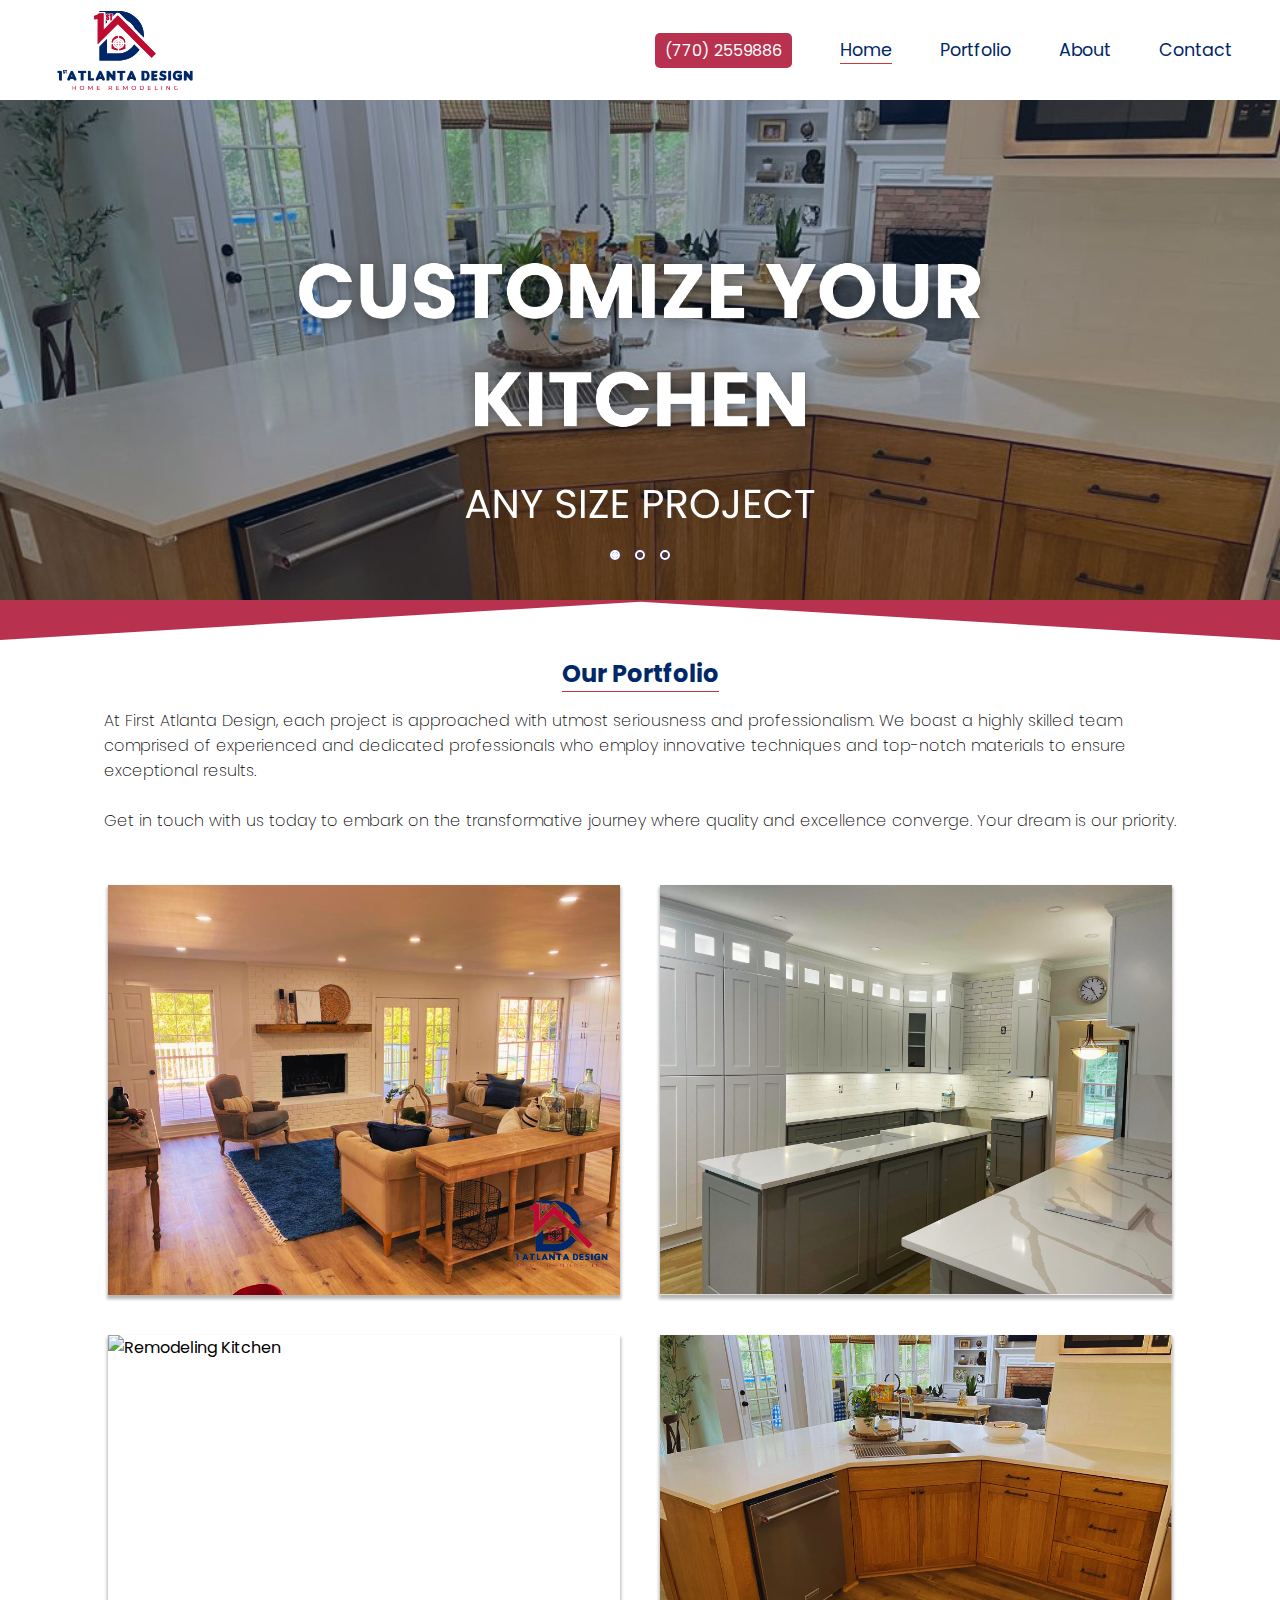
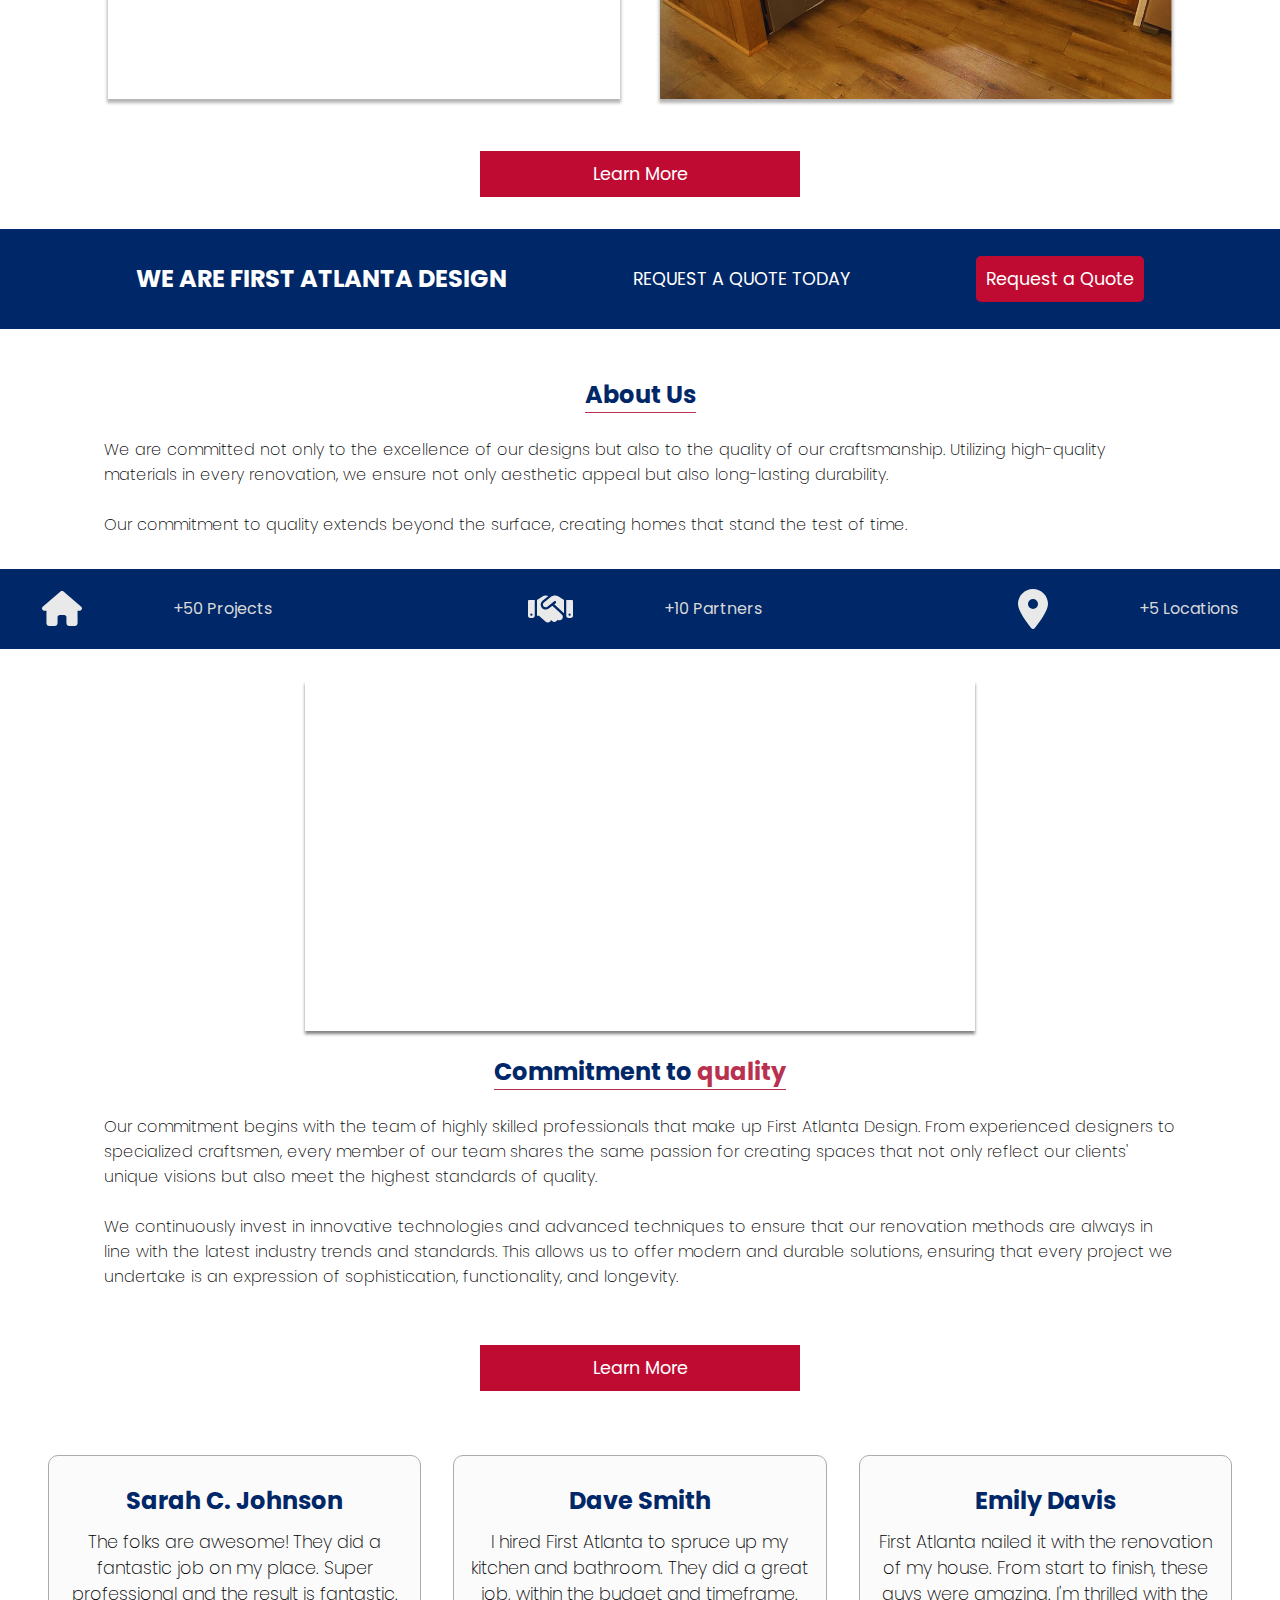
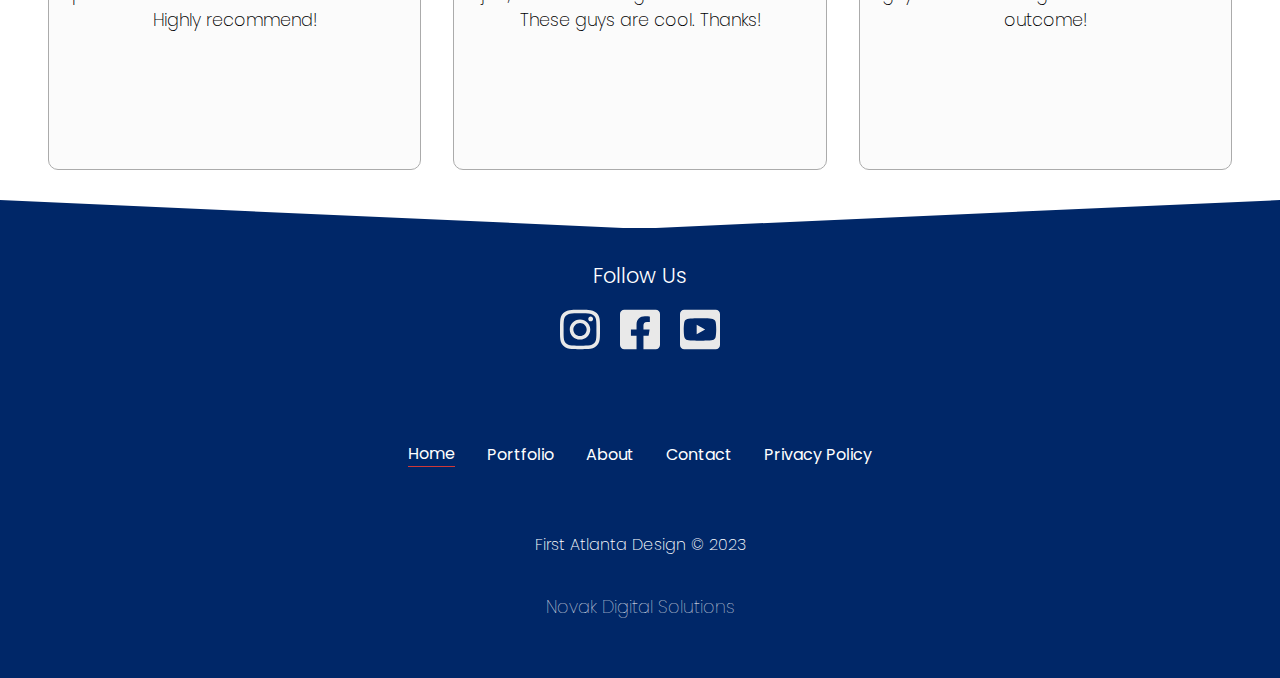
==== commit e14c9483: "index.html" ====
--- a/index.html
+++ b/index.html
@@ -114,7 +114,7 @@
 
         <section class="request">
             <h1 class="titulo-request">we are first atlanta design</h1>
-            <p class="description-request">Request a Quote right now</p>
+            <p class="description-request">Request a Quote today</p>
             <a href="contact.html" class="request-btn">Request a Quote</a>
         </section>
 
@@ -202,7 +202,7 @@
                     class="instagram-icon" alt="Instagram Icon"></a>
             <a href="https://www.facebook.com/profile.php?id=61553180494663" target="_blank"><img
                     src="/Assets/facebook.svg" class="facebook-icon" alt=" Facebook Icon"></a>
-            <a href="#"><img src="/Assets/youtube.svg" class="youtube-icon" alt="Youtube Icon"></a>
+            <a href="https://www.youtube.com/@FirstAtlantaDesign"><img src="/Assets/youtube.svg" class="youtube-icon" alt="Youtube Icon"></a>
         </div>
 
         <!-- FIM Seção de link midia social -->
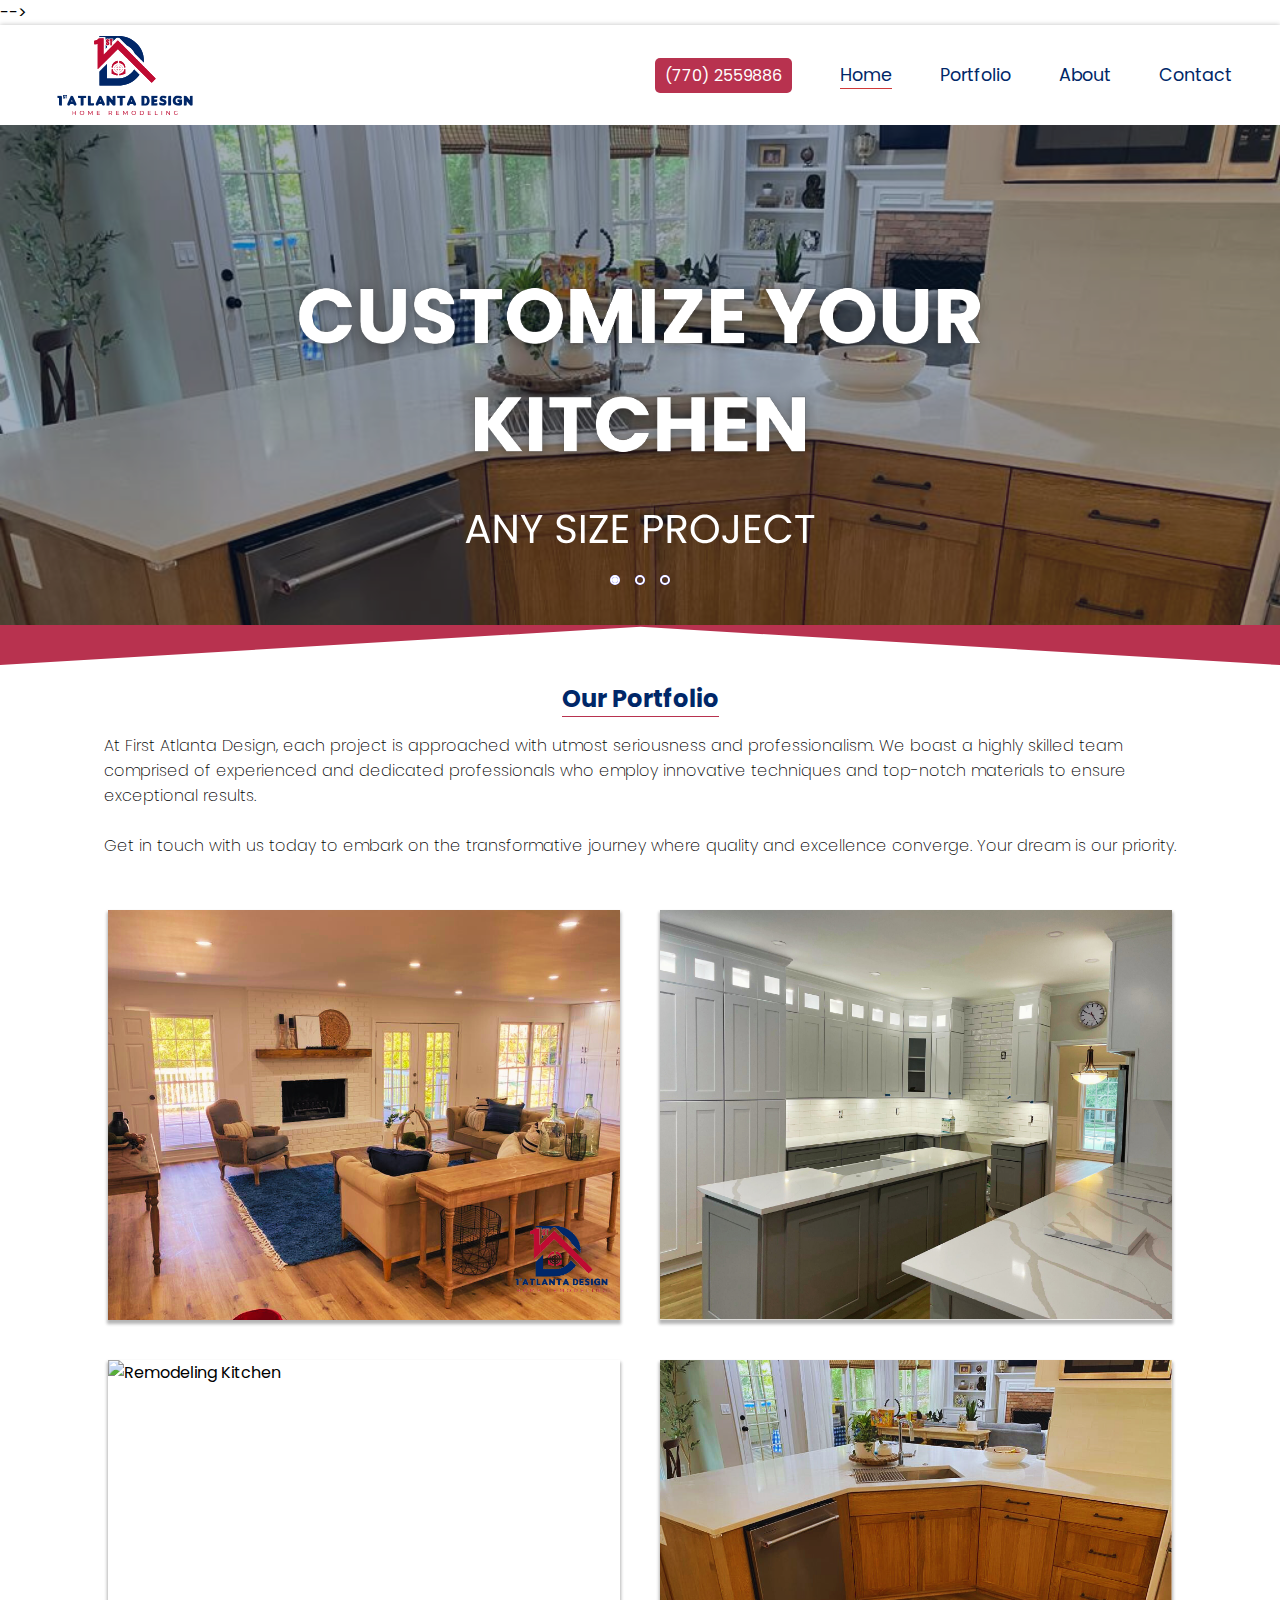
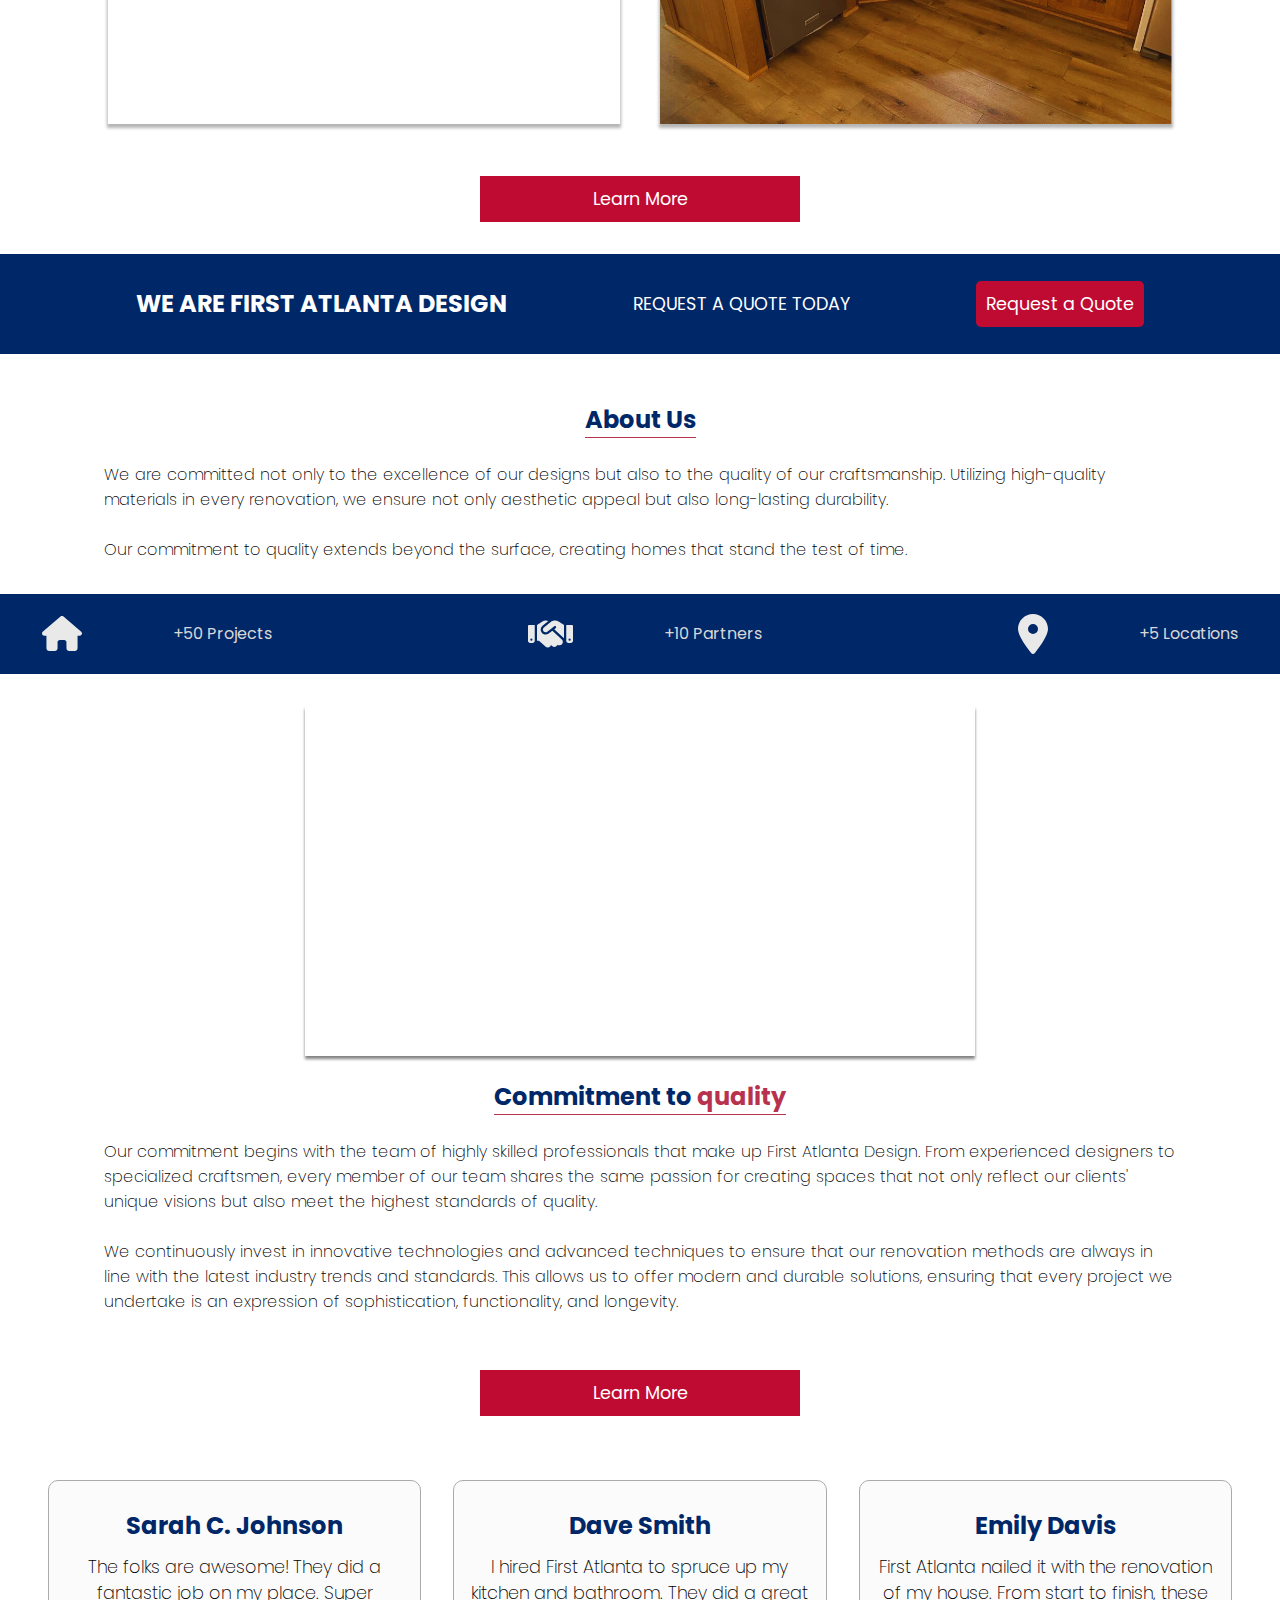
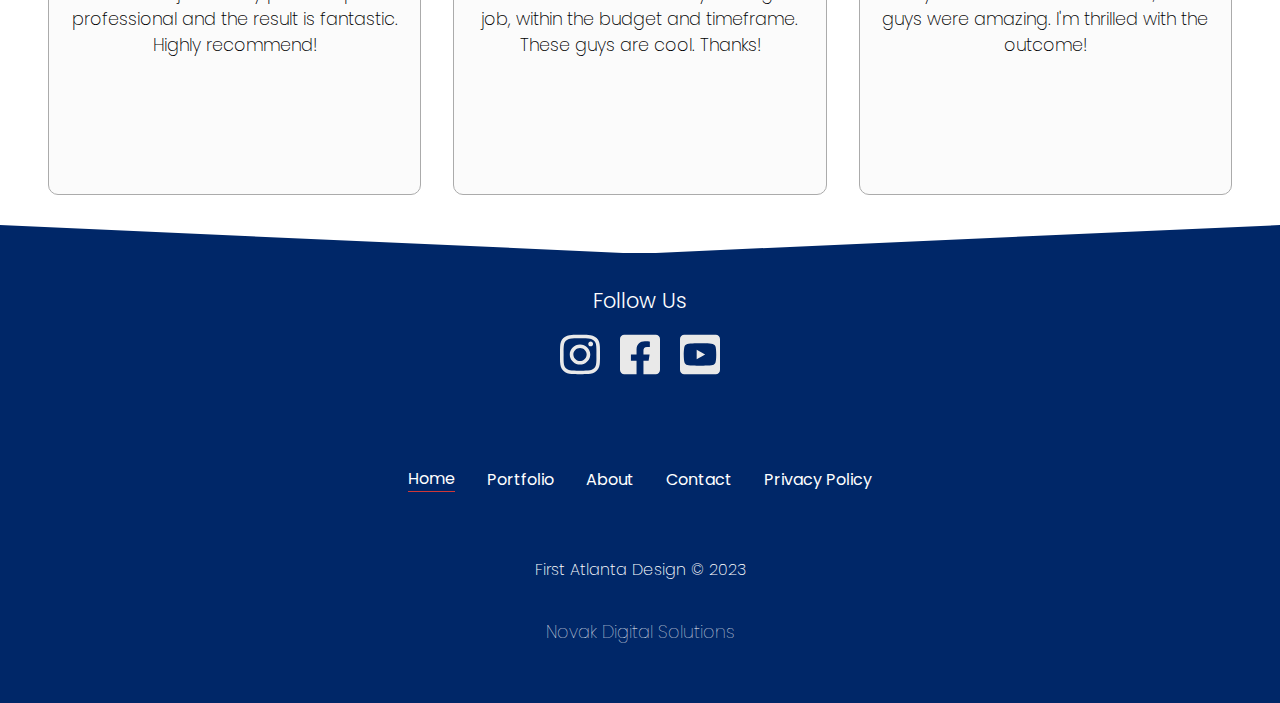
==== commit 7c1878f0: "index.html" ====
--- a/index.html
+++ b/index.html
@@ -7,7 +7,7 @@
     <meta http-equiv="X-UA-Compatible" content="ie-edge">
     <meta name="viewport" content="width=device-width, initial-scale=1.0">
     <meta name="author" content="Novak Digital Solutions">
-    <meta name="keywords" content="Home Remodeling, Home Customization, Residencial Construction, Kitchen Remodeling
+    <meta name="keywords" content="Home Remodeling, Custom range hood, Custom kitchen island, white oak, Basement custom work, Custom closet, Wood floors, Tile, Backsplash, Floating shelves, Reclaimed Wood Work, Home Customization, Residencial Construction, Kitchen Remodeling
     Kitchen, Living-room, Stairs, Roof Ceiling, Ilumination, Paint, Outside Deck, Deck, Window, Bathroom, Land and Houses, Interior Design Ideas, Home Interior Design, Construction Foreman, Costumer Service, Project Architect">
     <meta name="description"
         content="First Atlanta Design: Experts in residential renovations, remodeling, and construction. We transform kitchens, living rooms, and bathrooms with style and excellence.">
@@ -20,15 +20,16 @@
 </head>
 
 <body>
-    <!-- início do preloader -->
+<!--     
+    <-- início do preloader -->
     <div id="preloader">
         <div class="inner">
             <!-- HTML DA ANIMAÇÃO MUITO LOUCA DO SEU PRELOADER! -->
             <img src="Assets/preloader-miniballs.gif">
         </div>
     </div>
-    <!-- fim do preloader -->
-
+    <!-- fim do preloader --> -->
+    
     <!-- Link de navegação -->
     <header class="header">
         <nav class="navigation">
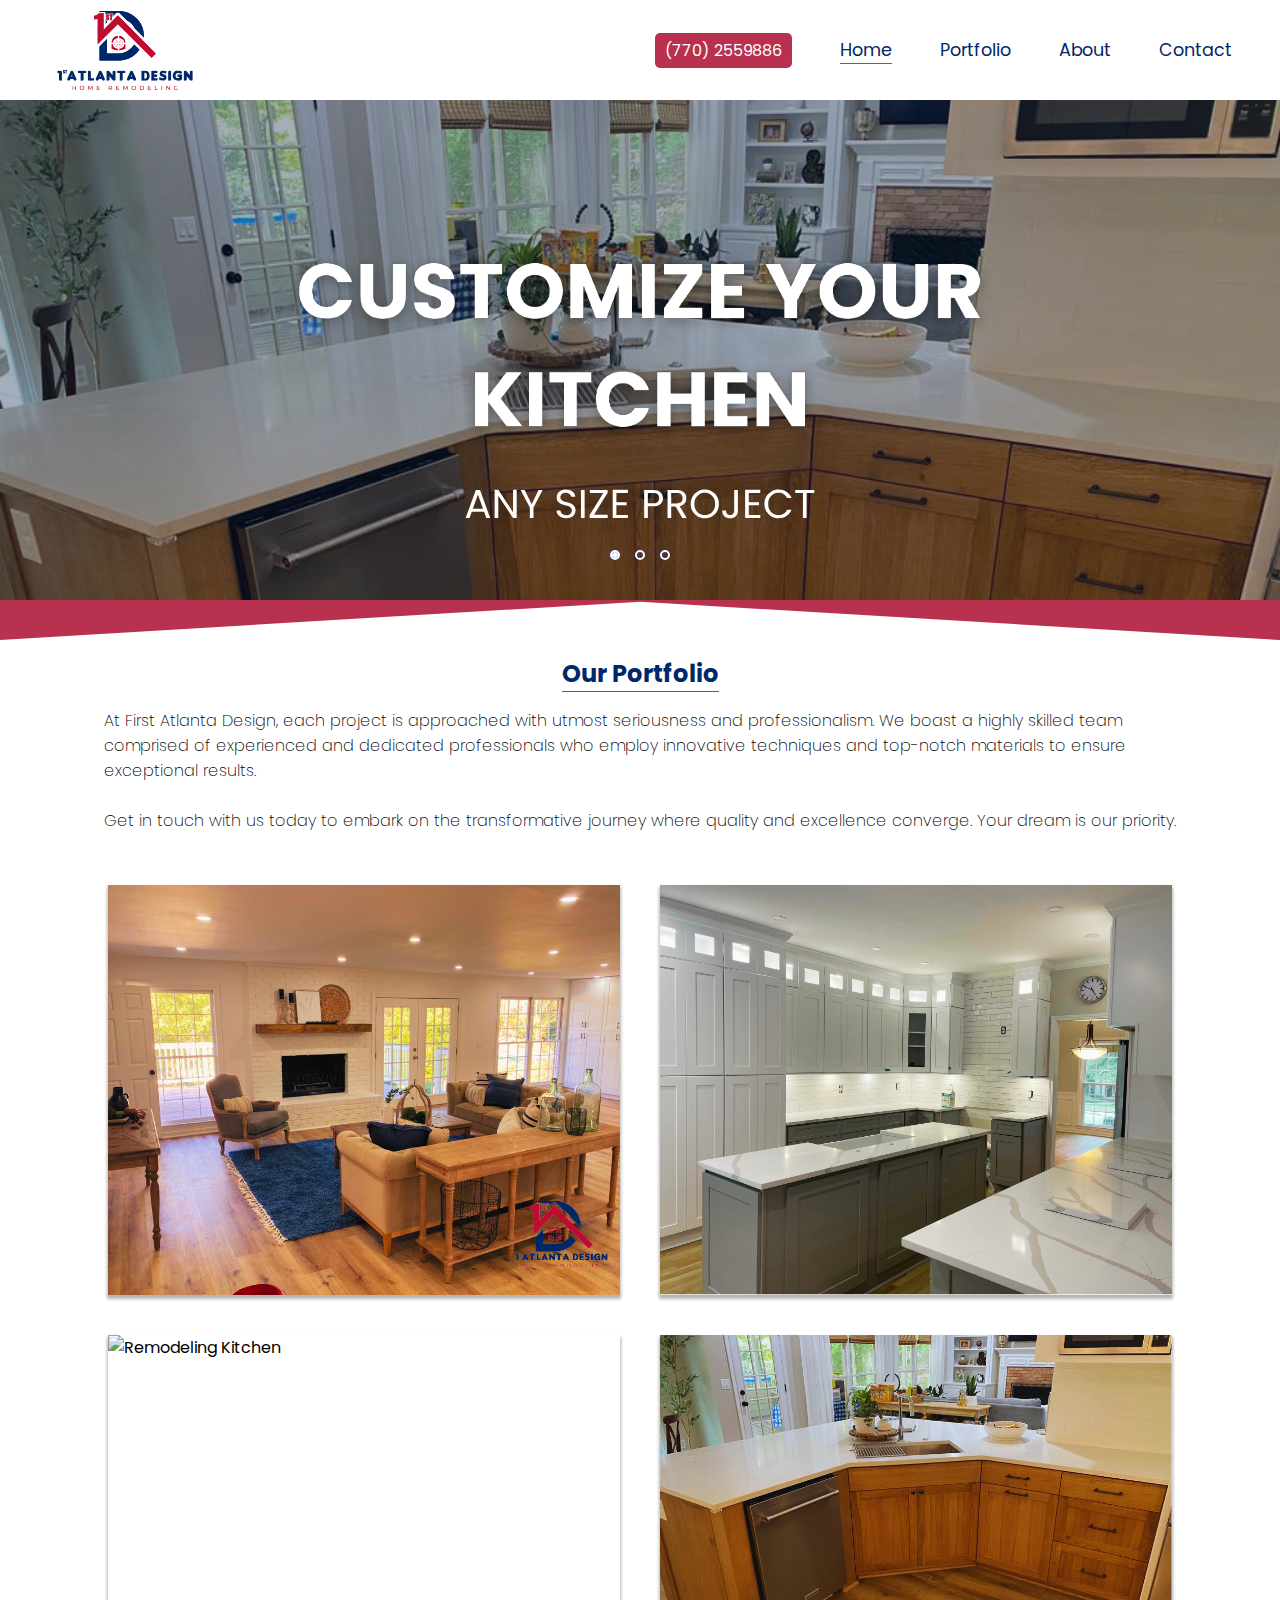
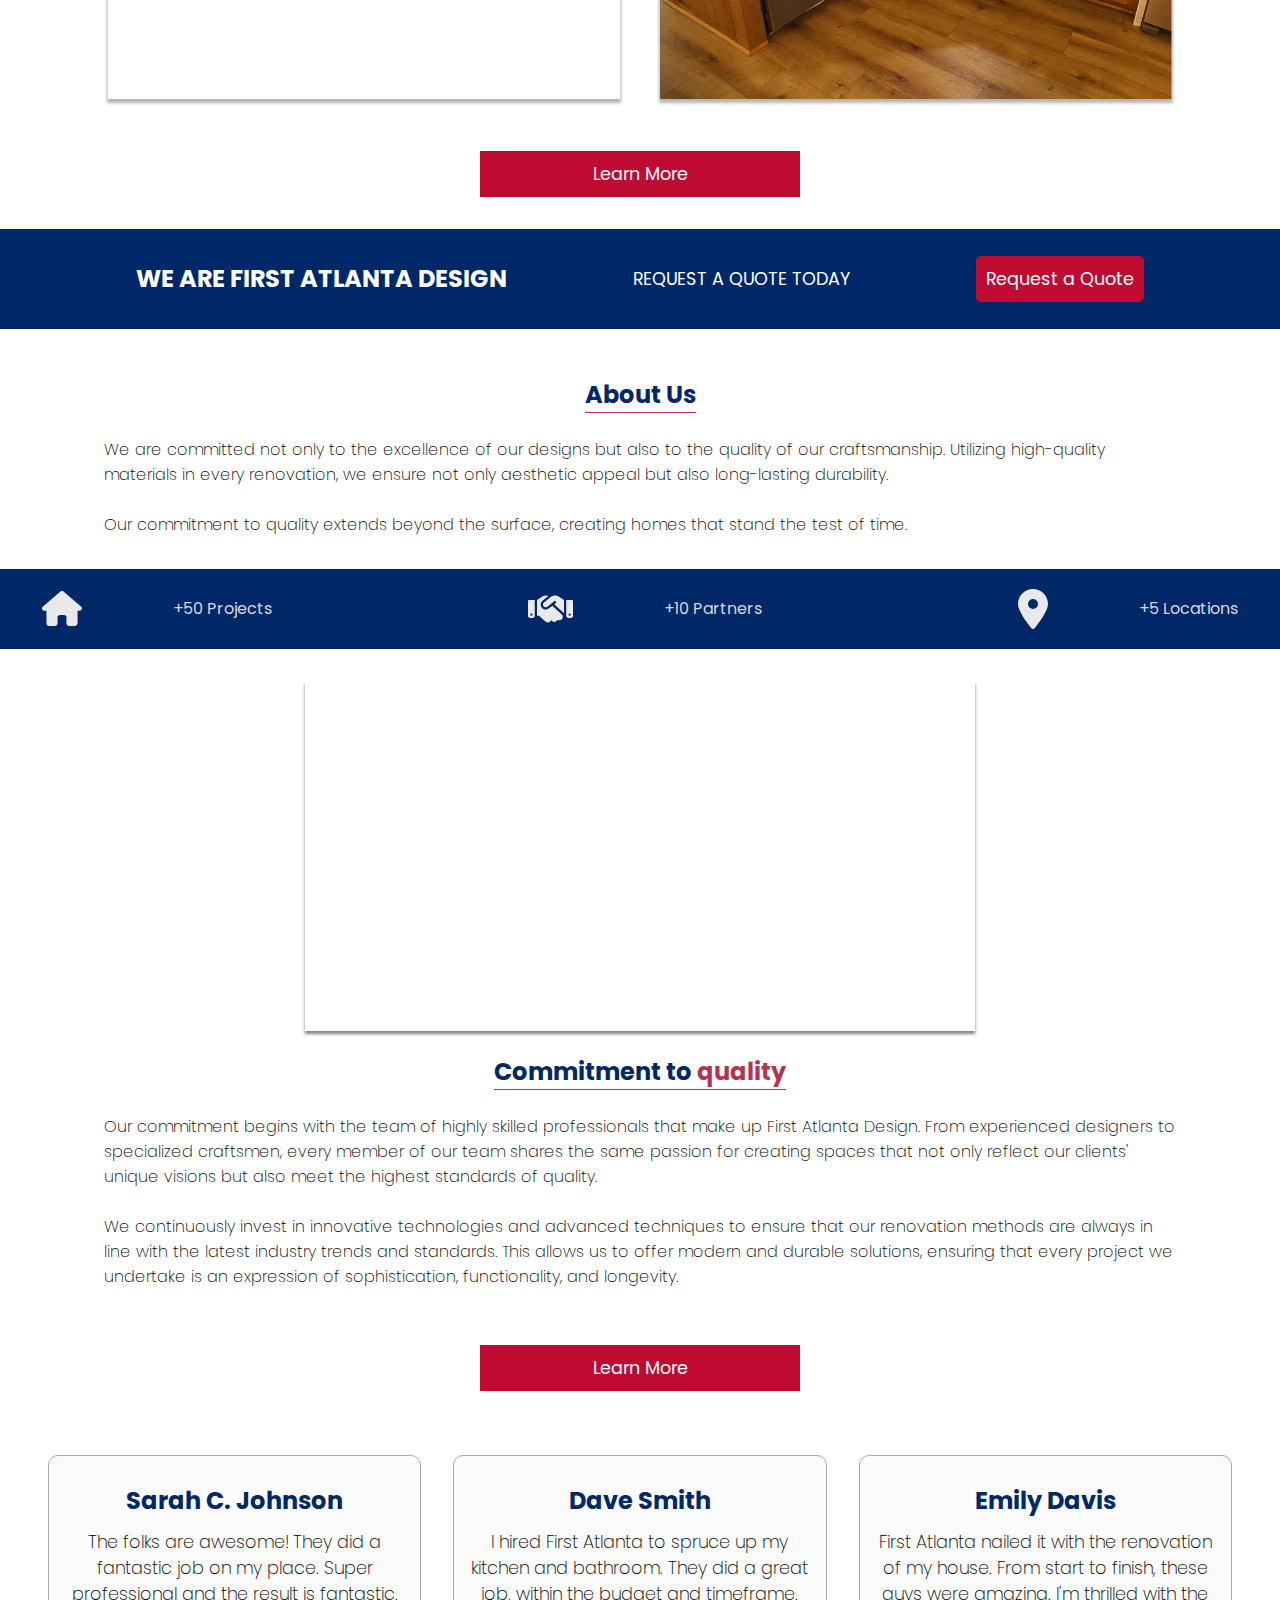
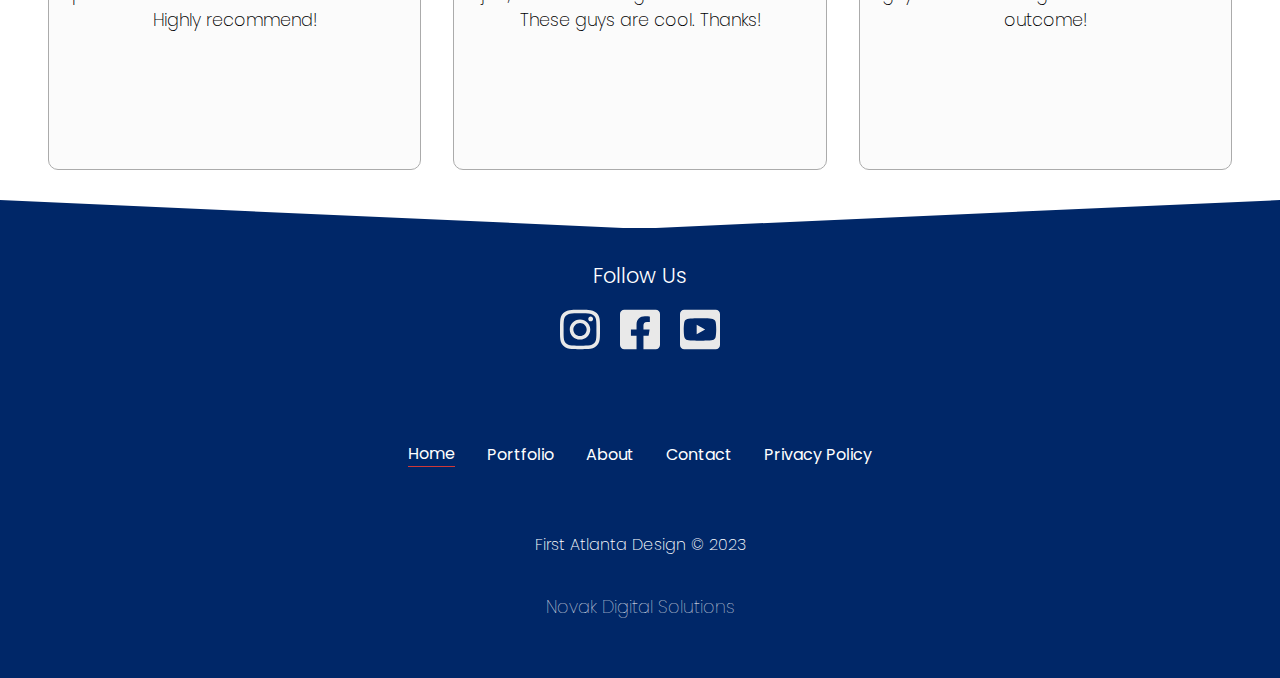
==== commit c003ee30: "index.html" ====
--- a/index.html
+++ b/index.html
@@ -21,14 +21,14 @@
 
 <body>
 <!--     
-    <-- início do preloader -->
+    
     <div id="preloader">
         <div class="inner">
-            <!-- HTML DA ANIMAÇÃO MUITO LOUCA DO SEU PRELOADER! -->
+            
             <img src="Assets/preloader-miniballs.gif">
         </div>
     </div>
-    <!-- fim do preloader --> -->
+   -->
     
     <!-- Link de navegação -->
     <header class="header">
